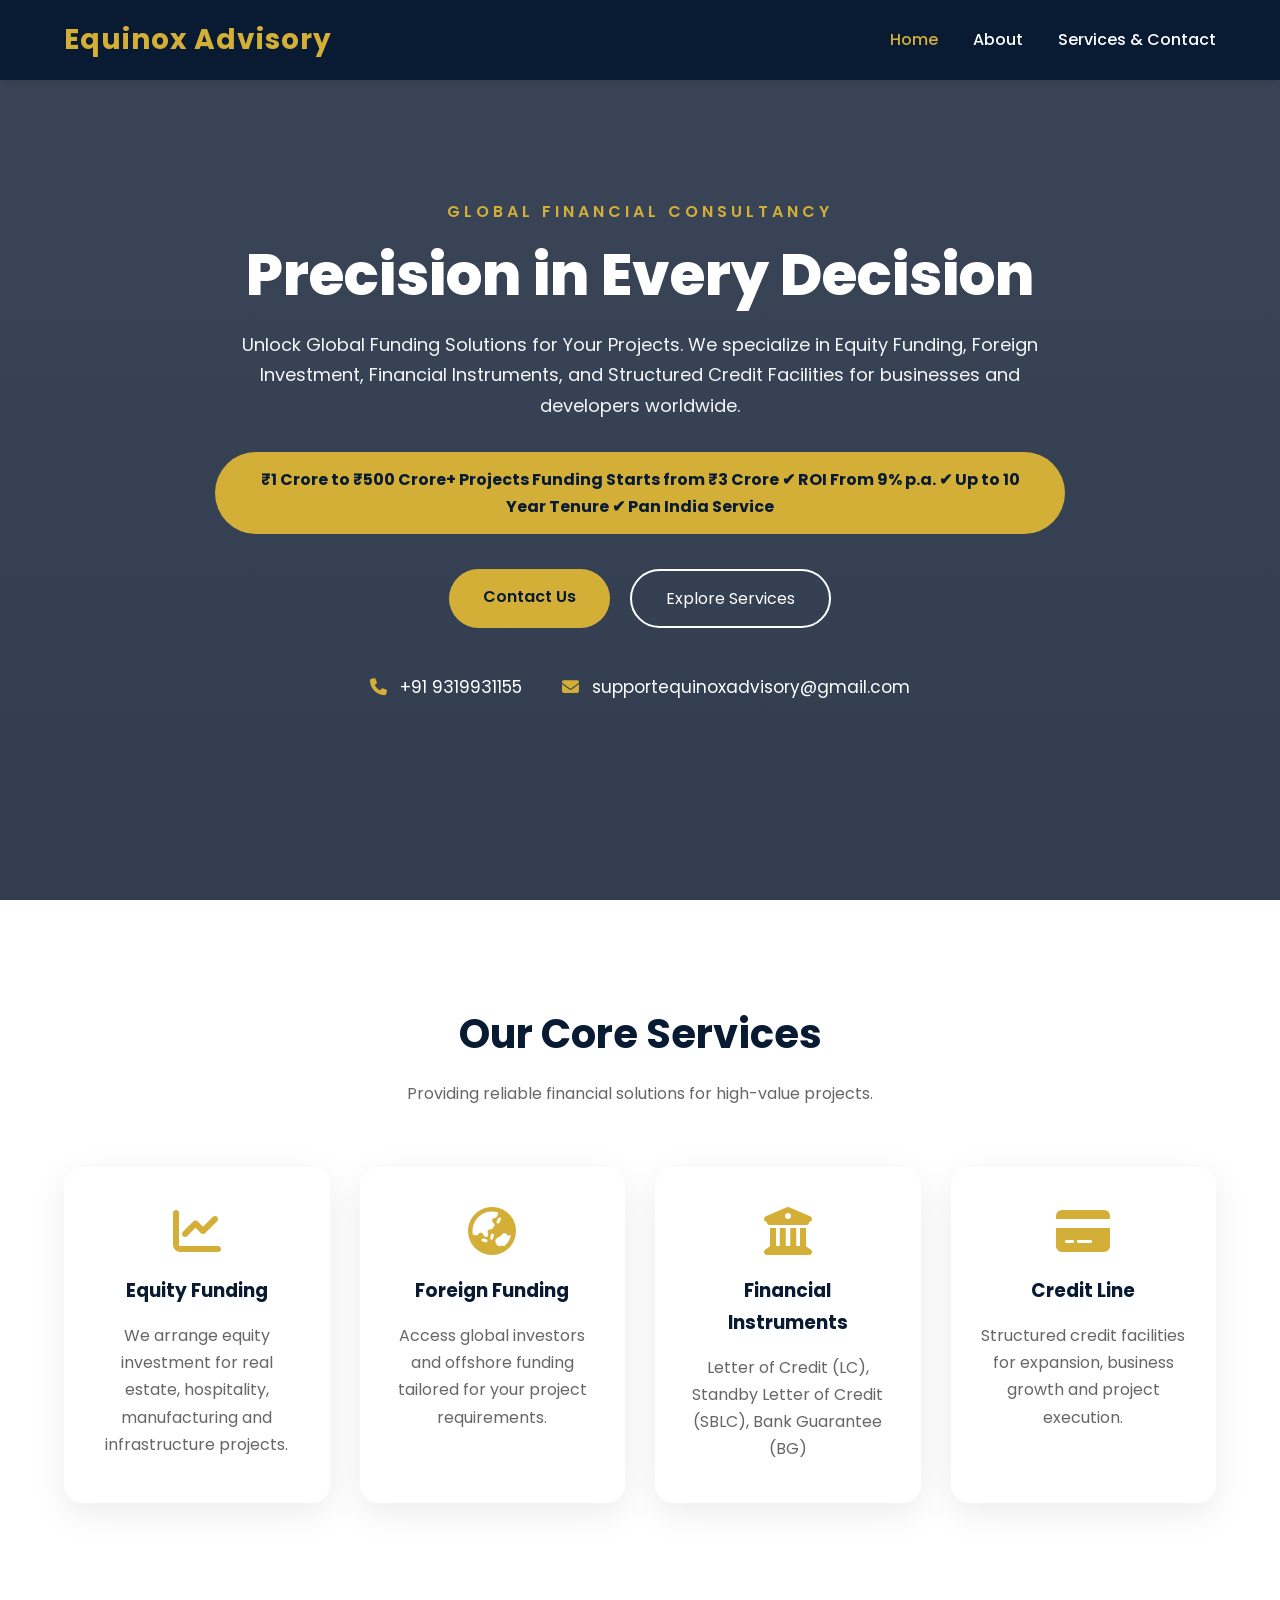
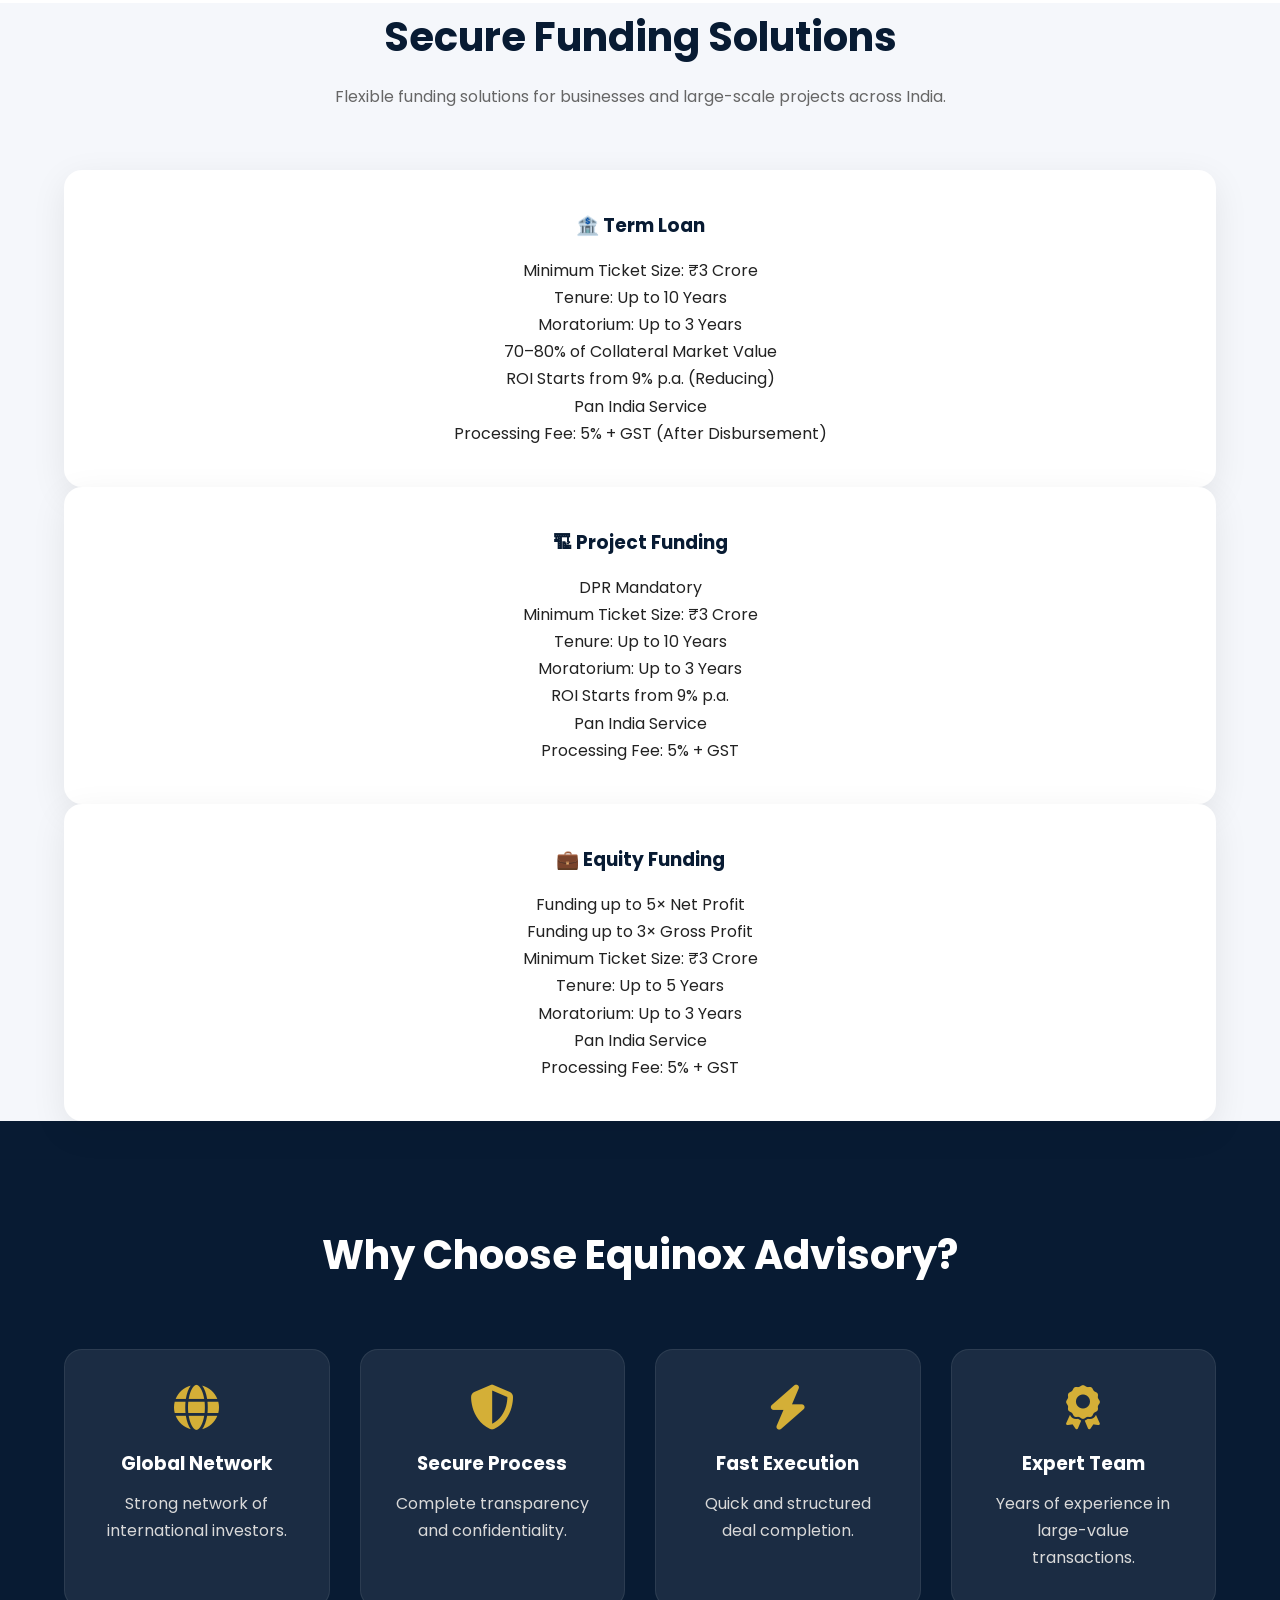
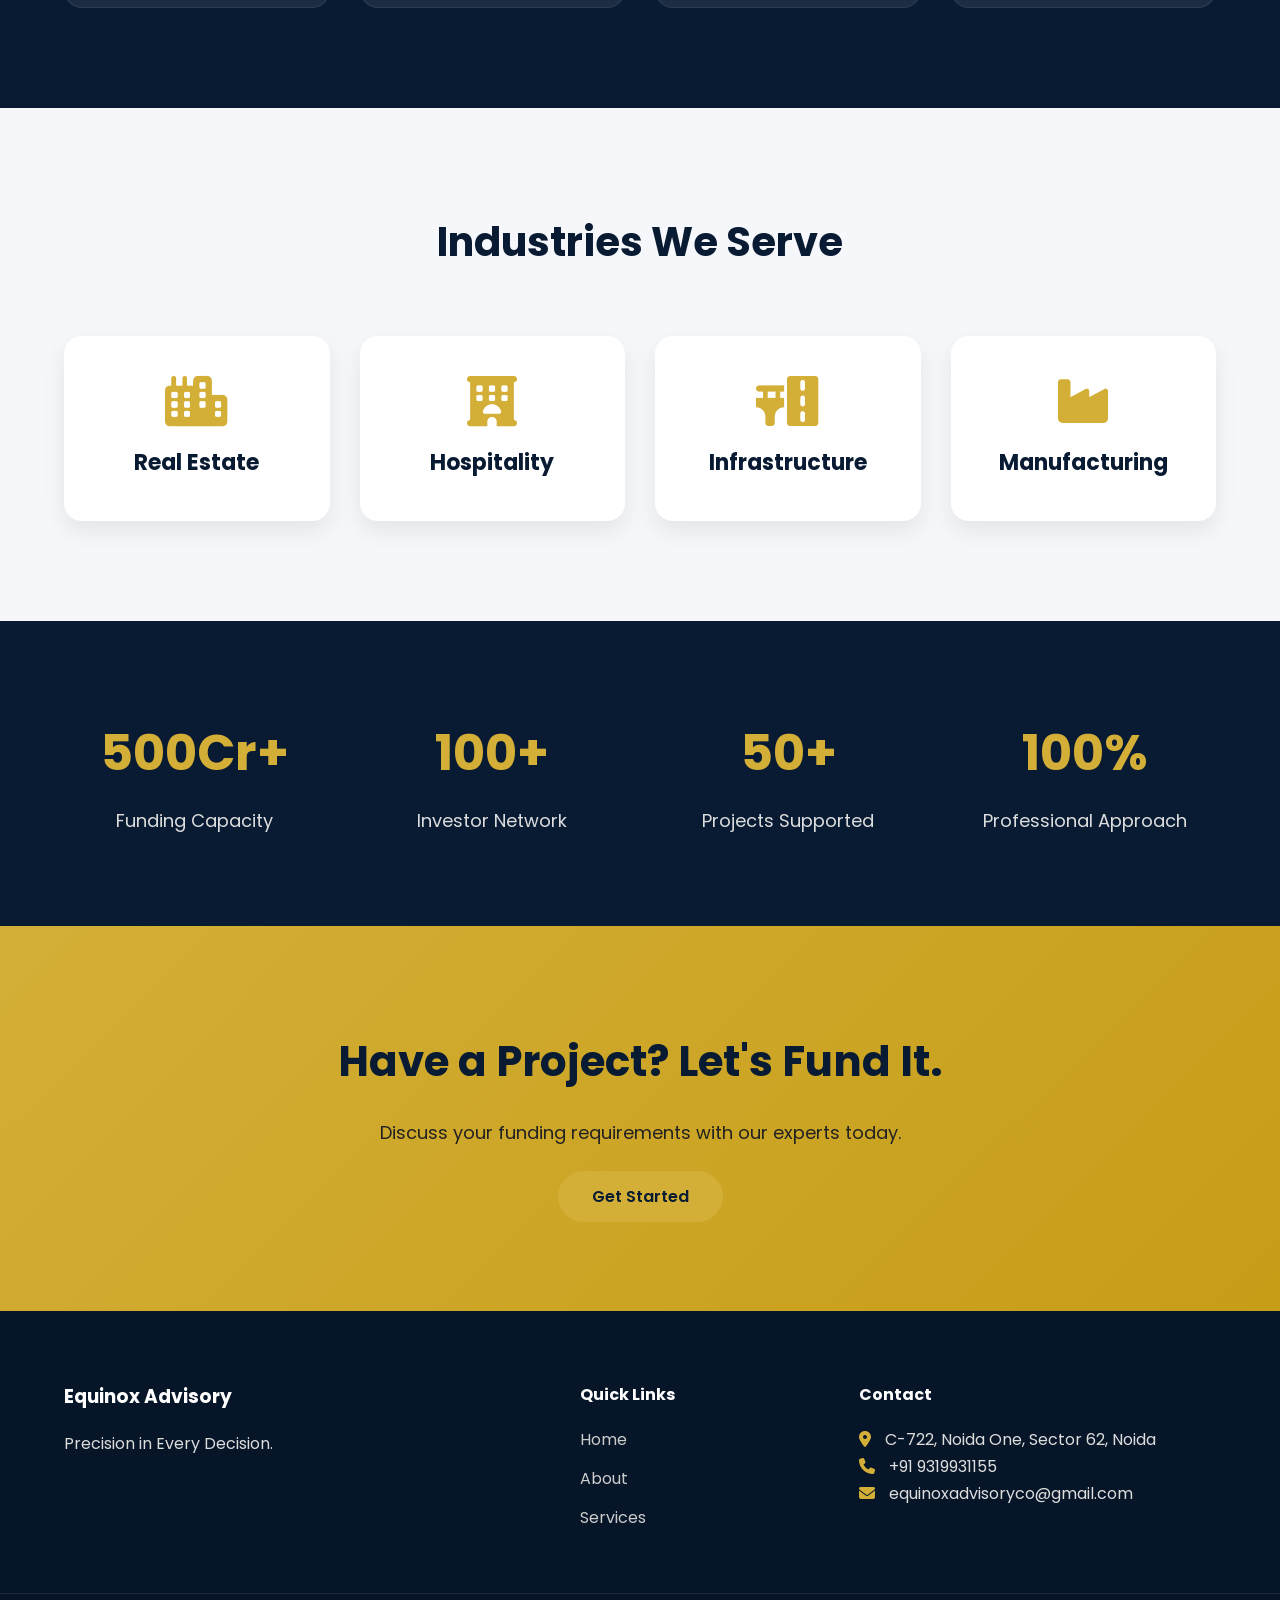
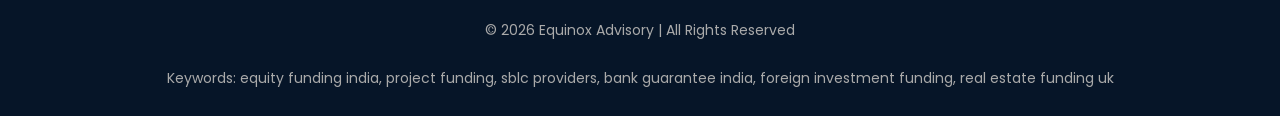
==== index.html @ a889983d "Update index.html" ====
<!DOCTYPE html>
<html lang="en">
<head>

<meta charset="UTF-8">
<meta name="viewport" content="width=device-width, initial-scale=1.0">

<title>Equinox Advisory | Global Funding Solutions</title>

<meta name="description" content="Equinox Advisory provides Equity Funding, Foreign Investment, SBLC, LC, BG and Project Funding across India.">

<link rel="preconnect" href="https://fonts.googleapis.com">
<link rel="preconnect" href="https://fonts.gstatic.com" crossorigin>

<link href="https://fonts.googleapis.com/css2?family=Poppins:wght@300;400;500;600;700;800&display=swap" rel="stylesheet">

<link rel="stylesheet" href="https://cdnjs.cloudflare.com/ajax/libs/font-awesome/6.5.2/css/all.min.css">

<link rel="stylesheet" href="style.css">

</head>

<body>

<header>

<div class="container">

<div class="logo">

<h2>Equinox Advisory</h2>

</div>

<nav>

<ul>

<li><a class="active" href="index.html">Home</a></li>

<li><a href="about.html">About</a></li>

<li><a href="services.html">Services & Contact</a></li>

</ul>

</nav>

<div class="menu-btn">

<i class="fa-solid fa-bars"></i>

</div>

</div>

</header>


<!-- HERO -->

<section class="hero">

<div class="overlay"></div>

<div class="hero-content">

<h4>GLOBAL FINANCIAL CONSULTANCY</h4>

<h1>Precision in Every Decision</h1>

<p>

Unlock Global Funding Solutions for Your Projects.

We specialize in Equity Funding, Foreign Investment,

Financial Instruments, and Structured Credit Facilities

for businesses and developers worldwide.

</p>

<div class="hero-highlight">

₹1 Crore to ₹500 Crore+ Projects

Funding Starts from ₹3 Crore

✔ ROI From 9% p.a.

✔ Up to 10 Year Tenure

✔ Pan India Service

</div>

<div class="hero-buttons">

<a href="services.html" class="btn">

Contact Us

</a>

<a href="#services" class="btn-outline">

Explore Services

</a>

</div>

<div class="contact-box">

<div>

<i class="fa-solid fa-phone"></i>

+91 9319931155

</div>

<div>

<i class="fa-solid fa-envelope"></i>

supportequinoxadvisory@gmail.com

</div>

</div>

</div>

</section>


<!-- SERVICES -->

<section class="services" id="services">

<div class="container">

<div class="section-title">

<h2>Our Core Services</h2>

<p>

Providing reliable financial solutions for high-value projects.

</p>

</div>

<div class="service-grid">

<div class="service-card">

<i class="fa-solid fa-chart-line"></i>

<h3>Equity Funding</h3>

<p>

We arrange equity investment for real estate,

hospitality, manufacturing and infrastructure projects.

</p>

</div>

<div class="service-card">

<i class="fa-solid fa-earth-asia"></i>

<h3>Foreign Funding</h3>

<p>

Access global investors and offshore funding

tailored for your project requirements.

</p>

</div>

<div class="service-card">

<i class="fa-solid fa-building-columns"></i>

<h3>Financial Instruments</h3>

<p>

Letter of Credit (LC),

Standby Letter of Credit (SBLC),

Bank Guarantee (BG)

</p>

</div>

<div class="service-card">

<i class="fa-solid fa-credit-card"></i>

<h3>Credit Line</h3>

<p>

Structured credit facilities for expansion,

business growth and project execution.

</p>

</div>

</div>

</div>

</section>

<section class="funding-programs">

<div class="container">

<div class="section-title">

<h2>Secure Funding Solutions</h2>

<p>
Flexible funding solutions for businesses and large-scale projects across India.
</p>

</div>

<div class="funding-grid">

<div class="service-card">

<h3>🏦 Term Loan</h3>

<ul>

<li>Minimum Ticket Size: ₹3 Crore</li>
<li>Tenure: Up to 10 Years</li>
<li>Moratorium: Up to 3 Years</li>
<li>70–80% of Collateral Market Value</li>
<li>ROI Starts from 9% p.a. (Reducing)</li>
<li>Pan India Service</li>
<li>Processing Fee: 5% + GST (After Disbursement)</li>

</ul>

</div>

<div class="service-card">

<h3>🏗 Project Funding</h3>

<ul>

<li>DPR Mandatory</li>
<li>Minimum Ticket Size: ₹3 Crore</li>
<li>Tenure: Up to 10 Years</li>
<li>Moratorium: Up to 3 Years</li>
<li>ROI Starts from 9% p.a.</li>
<li>Pan India Service</li>
<li>Processing Fee: 5% + GST</li>

</ul>

</div>

<div class="service-card">

<h3>💼 Equity Funding</h3>

<ul>

<li>Funding up to 5× Net Profit</li>
<li>Funding up to 3× Gross Profit</li>
<li>Minimum Ticket Size: ₹3 Crore</li>
<li>Tenure: Up to 5 Years</li>
<li>Moratorium: Up to 3 Years</li>
<li>Pan India Service</li>
<li>Processing Fee: 5% + GST</li>

</ul>

</div>

</div>

</div>

</section>


<!-- WHY US -->

<section class="why-us">

<div class="container">

<div class="section-title white">

<h2>Why Choose Equinox Advisory?</h2>

</div>

<div class="why-grid">

<div class="why-card">

<i class="fa-solid fa-globe"></i>

<h3>Global Network</h3>

<p>

Strong network of international investors.

</p>

</div>

<div class="why-card">

<i class="fa-solid fa-shield-halved"></i>

<h3>Secure Process</h3>

<p>

Complete transparency and confidentiality.

</p>

</div>

<div class="why-card">

<i class="fa-solid fa-bolt"></i>

<h3>Fast Execution</h3>

<p>

Quick and structured deal completion.

</p>

</div>

<div class="why-card">

<i class="fa-solid fa-award"></i>

<h3>Expert Team</h3>

<p>

Years of experience in large-value transactions.

</p>

</div>

</div>

</div>

</section>


<!-- INDUSTRIES -->

<section class="industries">

<div class="container">

<div class="section-title">

<h2>Industries We Serve</h2>

</div>

<div class="industry-grid">

<div class="industry">

<i class="fa-solid fa-city"></i>

<h3>Real Estate</h3>

</div>

<div class="industry">

<i class="fa-solid fa-hotel"></i>

<h3>Hospitality</h3>

</div>

<div class="industry">

<i class="fa-solid fa-road-bridge"></i>

<h3>Infrastructure</h3>

</div>

<div class="industry">

<i class="fa-solid fa-industry"></i>

<h3>Manufacturing</h3>

</div>

</div>

</div>

</section>


<!-- STATS -->

<section class="stats">

<div class="container">

<div class="stat">

<h2>500Cr+</h2>

<p>Funding Capacity</p>

</div>

<div class="stat">

<h2>100+</h2>

<p>Investor Network</p>

</div>

<div class="stat">

<h2>50+</h2>

<p>Projects Supported</p>

</div>

<div class="stat">

<h2>100%</h2>

<p>Professional Approach</p>

</div>

</div>

</section>


<!-- CTA -->

<section class="cta">

<div class="container">

<h2>

Have a Project? Let's Fund It.

</h2>

<p>

Discuss your funding requirements with our experts today.

</p>

<a href="services.html" class="btn">

Get Started

</a>

</div>

</section>


<!-- FOOTER -->

<footer>

<div class="container footer-grid">

<div>

<h3>Equinox Advisory</h3>

<p>

Precision in Every Decision.

</p>

</div>

<div>

<h4>Quick Links</h4>

<ul>

<li><a href="index.html">Home</a></li>

<li><a href="about.html">About</a></li>

<li><a href="services.html">Services</a></li>

</ul>

</div>

<div>

<h4>Contact</h4>

<p>

<i class="fa-solid fa-location-dot"></i>

C-722, Noida One,

Sector 62,

Noida

</p>

<p>

<i class="fa-solid fa-phone"></i>

+91 9319931155

</p>

<p>

<i class="fa-solid fa-envelope"></i>

equinoxadvisoryco@gmail.com

</p>

</div>

</div>

<div class="copyright">

© 2026 Equinox Advisory | All Rights Reserved

<br><br>

Keywords:

equity funding india,

project funding,

sblc providers,

bank guarantee india,

foreign investment funding,

real estate funding uk

</div>

</footer>

<script src="script.js"></script>

</body>
</html>
---- style.css ----
/* ===========================
   EQUINOX ADVISORY STYLE.CSS
   PART 1
=========================== */

*{
    margin:0;
    padding:0;
    box-sizing:border-box;
}

html{
    scroll-behavior:smooth;
}

body{
    font-family:'Poppins',sans-serif;
    background:#f5f7fb;
    color:#222;
    line-height:1.7;
}

img{
    max-width:100%;
    display:block;
}

a{
    text-decoration:none;
}

ul{
    list-style:none;
}

.container{
    width:90%;
    max-width:1200px;
    margin:auto;
}

/* ================= HEADER ================= */

header{
    position:fixed;
    width:100%;
    top:0;
    left:0;
    z-index:999;
    background:#081b33;
    box-shadow:0 3px 10px rgba(0,0,0,.15);
}

header .container{
    display:flex;
    justify-content:space-between;
    align-items:center;
    height:80px;
}

.logo h2{
    color:#d4af37;
    font-size:28px;
    font-weight:700;
    letter-spacing:1px;
}

nav ul{
    display:flex;
    gap:35px;
}

nav a{
    color:#fff;
    font-weight:500;
    transition:.3s;
}

nav a:hover,
nav a.active{
    color:#d4af37;
}

.menu-btn{
    display:none;
    color:#fff;
    font-size:28px;
    cursor:pointer;
}

/* ================= HERO ================= */

.hero{
    position:relative;
    min-height:100vh;
    background:
    linear-gradient(rgba(6,20,42,.78),rgba(6,20,42,.82)),
    url("https://images.unsplash.com/photo-1554224155-6726b3ff858f?auto=format&fit=crop&w=1800&q=80");
    background-size:cover;
    background-position:center;
    display:flex;
    justify-content:center;
    align-items:center;
    text-align:center;
    color:#fff;
    padding:120px 20px;
}

.hero-content{
    max-width:850px;
    z-index:2;
}

.hero h4{
    color:#d4af37;
    letter-spacing:4px;
    text-transform:uppercase;
    margin-bottom:15px;
    font-weight:600;
}

.hero h1{
    font-size:58px;
    line-height:1.2;
    margin-bottom:20px;
    font-weight:800;
}

.hero p{
    font-size:18px;
    opacity:.95;
    margin-bottom:30px;
}

.hero-highlight{
    display:inline-block;
    padding:14px 28px;
    background:#d4af37;
    color:#081b33;
    font-weight:700;
    border-radius:50px;
    margin-bottom:35px;
}

.hero-buttons{
    display:flex;
    justify-content:center;
    gap:20px;
    flex-wrap:wrap;
}

.btn{
    background:#d4af37;
    color:#081b33;
    padding:14px 34px;
    border-radius:40px;
    font-weight:600;
    transition:.3s;
}

.btn:hover{
    transform:translateY(-4px);
    box-shadow:0 12px 25px rgba(0,0,0,.25);
}

.btn-outline{
    border:2px solid #fff;
    color:#fff;
    padding:14px 34px;
    border-radius:40px;
    transition:.3s;
}

.btn-outline:hover{
    background:#fff;
    color:#081b33;
}

.contact-box{
    display:flex;
    justify-content:center;
    gap:40px;
    flex-wrap:wrap;
    margin-top:45px;
    font-size:17px;
}

.contact-box i{
    color:#d4af37;
    margin-right:8px;
}

/* ================= SECTION TITLE ================= */

.section-title{
    text-align:center;
    margin-bottom:60px;
}

.section-title h2{
    font-size:40px;
    color:#081b33;
    margin-bottom:12px;
}

.section-title p{
    color:#666;
    max-width:700px;
    margin:auto;
}

.section-title.white h2{
    color:#fff;
}

/* ================= SERVICES ================= */

.services{
    padding:100px 0;
    background:#fff;
}

.service-grid{
    display:grid;
    grid-template-columns:repeat(auto-fit,minmax(260px,1fr));
    gap:30px;
}

.service-card{
    background:#fff;
    border-radius:18px;
    padding:40px 30px;
    text-align:center;
    box-shadow:0 10px 35px rgba(0,0,0,.08);
    transition:.35s;
}

.service-card:hover{
    transform:translateY(-10px);
}

.service-card i{
    font-size:48px;
    color:#d4af37;
    margin-bottom:20px;
}

.service-card h3{
    color:#081b33;
    margin-bottom:15px;
}

.service-card p{
    color:#666;
}

/* ================= WHY US ================= */

.why-us{
    background:#081b33;
    padding:100px 0;
}

.why-grid{
    display:grid;
    grid-template-columns:repeat(auto-fit,minmax(250px,1fr));
    gap:30px;
}

.why-card{
    background:rgba(255,255,255,.08);
    border:1px solid rgba(255,255,255,.08);
    padding:35px;
    border-radius:18px;
    text-align:center;
    transition:.3s;
}

.why-card:hover{
    transform:translateY(-8px);
    background:rgba(255,255,255,.12);
}

.why-card i{
    font-size:45px;
    color:#d4af37;
    margin-bottom:18px;
}

.why-card h3{
    color:#fff;
    margin-bottom:10px;
}

.why-card p{
    color:#d9d9d9;
}


/* ===========================
   INDUSTRIES
=========================== */

.industries{
    padding:100px 0;
    background:#f5f7fb;
}

.industry-grid{
    display:grid;
    grid-template-columns:repeat(auto-fit,minmax(220px,1fr));
    gap:30px;
}

.industry{
    background:#fff;
    padding:40px 20px;
    border-radius:18px;
    text-align:center;
    box-shadow:0 10px 25px rgba(0,0,0,.08);
    transition:.35s;
}

.industry:hover{
    transform:translateY(-8px);
}

.industry i{
    font-size:50px;
    color:#d4af37;
    margin-bottom:18px;
}

.industry h3{
    color:#081b33;
    font-size:22px;
}

/* ===========================
   STATS
=========================== */

.stats{
    background:#081b33;
    color:#fff;
    padding:90px 0;
}

.stats .container{
    display:grid;
    grid-template-columns:repeat(auto-fit,minmax(220px,1fr));
    gap:35px;
    text-align:center;
}

.stat h2{
    font-size:50px;
    color:#d4af37;
    margin-bottom:10px;
}

.stat p{
    font-size:18px;
    color:#ddd;
}

/* ===========================
   CTA
=========================== */

.cta{
    padding:100px 20px;
    background:linear-gradient(135deg,#d4af37,#c69d17);
    text-align:center;
}

.cta h2{
    font-size:42px;
    color:#081b33;
    margin-bottom:20px;
}

.cta p{
    max-width:700px;
    margin:auto;
    color:#222;
    margin-bottom:35px;
    font-size:18px;
}

/* ===========================
   PAGE BANNER
=========================== */

.page-banner{
    background:#081b33;
    color:#fff;
    padding:160px 20px 80px;
    text-align:center;
}

.page-banner h1{
    font-size:48px;
    margin-bottom:15px;
}

.page-banner p{
    max-width:700px;
    margin:auto;
    color:#ddd;
}

/* ===========================
   ABOUT PAGE
=========================== */

.about{
    padding:90px 0;
}

.about-grid{
    display:grid;
    grid-template-columns:1fr 1fr;
    gap:50px;
    align-items:center;
}

.about img{
    width:100%;
    border-radius:18px;
    box-shadow:0 15px 35px rgba(0,0,0,.12);
}

.about h2{
    color:#081b33;
    margin-bottom:20px;
}

.about p{
    color:#555;
    margin-bottom:20px;
}

.about ul{
    padding-left:20px;
}

.about ul li{
    margin-bottom:10px;
}

/* ===========================
   PROCESS
=========================== */

.process{
    background:#fff;
    padding:90px 0;
}

.process-grid{
    display:grid;
    grid-template-columns:repeat(auto-fit,minmax(250px,1fr));
    gap:30px;
}

.process-card{
    background:#f5f7fb;
    padding:35px;
    border-radius:15px;
    text-align:center;
}

.process-card span{
    width:70px;
    height:70px;
    display:flex;
    justify-content:center;
    align-items:center;
    background:#d4af37;
    color:#081b33;
    font-size:26px;
    font-weight:bold;
    border-radius:50%;
    margin:auto auto 20px;
}

/* ===========================
   CONTACT FORM
=========================== */

.contact{
    padding:100px 0;
}

.contact-grid{
    display:grid;
    grid-template-columns:1fr 1fr;
    gap:50px;
}

.contact-info{
    background:#081b33;
    color:#fff;
    padding:40px;
    border-radius:18px;
}

.contact-info h2{
    color:#d4af37;
    margin-bottom:25px;
}

.contact-info p{
    margin-bottom:18px;
}

.contact-info i{
    color:#d4af37;
    width:28px;
}

.contact-form{
    background:#fff;
    padding:40px;
    border-radius:18px;
    box-shadow:0 10px 30px rgba(0,0,0,.08);
}

.contact-form input,
.contact-form textarea{
    width:100%;
    padding:15px;
    margin-bottom:20px;
    border:1px solid #ddd;
    border-radius:10px;
    font-size:16px;
    font-family:Poppins,sans-serif;
}

.contact-form textarea{
    height:170px;
    resize:vertical;
}

.contact-form button{
    width:100%;
    padding:16px;
    border:none;
    background:#d4af37;
    color:#081b33;
    font-size:17px;
    font-weight:600;
    border-radius:10px;
    cursor:pointer;
    transition:.3s;
}

.contact-form button:hover{
    background:#081b33;
    color:#fff;
}

/* ===========================
   FOOTER
=========================== */

footer{
    background:#061528;
    color:#ddd;
    padding-top:70px;
}

.footer-grid{
    display:grid;
    grid-template-columns:2fr 1fr 1.5fr;
    gap:40px;
    padding-bottom:50px;
}

.footer-grid h3,
.footer-grid h4{
    color:#fff;
    margin-bottom:18px;
}

.footer-grid a{
    color:#ccc;
    transition:.3s;
}

.footer-grid a:hover{
    color:#d4af37;
}

.footer-grid li{
    margin-bottom:12px;
}

.footer-grid i{
    color:#d4af37;
    margin-right:10px;
}

.copyright{
    text-align:center;
    border-top:1px solid rgba(255,255,255,.08);
    padding:25px;
    font-size:14px;
    color:#aaa;
}
/* ===========================
   ANIMATIONS
=========================== */

@keyframes fadeUp{
    from{
        opacity:0;
        transform:translateY(40px);
    }
    to{
        opacity:1;
        transform:translateY(0);
    }
}

@keyframes fadeIn{
    from{
        opacity:0;
    }
    to{
        opacity:1;
    }
}

.hero-content{
    animation:fadeUp 1s ease;
}

.service-card,
.why-card,
.industry,
.stat,
.process-card{
    animation:fadeUp .8s ease;
}

/* ===========================
   HOVER EFFECTS
=========================== */

.service-card:hover,
.industry:hover,
.process-card:hover{
    box-shadow:0 20px 45px rgba(0,0,0,.15);
}

.btn,
.btn-outline,
.contact-form button{
    transition:all .3s ease;
}

.btn:hover{
    transform:translateY(-4px) scale(1.02);
}

.btn-outline:hover{
    transform:translateY(-4px);
}

/* ===========================
   FORM FOCUS
=========================== */

.contact-form input:focus,
.contact-form textarea:focus{
    outline:none;
    border-color:#d4af37;
    box-shadow:0 0 0 3px rgba(212,175,55,.15);
}

/* ===========================
   SCROLLBAR
=========================== */

::-webkit-scrollbar{
    width:10px;
}

::-webkit-scrollbar-track{
    background:#f1f1f1;
}

::-webkit-scrollbar-thumb{
    background:#d4af37;
    border-radius:20px;
}

::-webkit-scrollbar-thumb:hover{
    background:#b99321;
}

/* ===========================
   TABLET
=========================== */

@media(max-width:992px){

.hero h1{
    font-size:46px;
}

.hero p{
    font-size:17px;
}

.about-grid{
    grid-template-columns:1fr;
}

.contact-grid{
    grid-template-columns:1fr;
}

.footer-grid{
    grid-template-columns:1fr;
    text-align:center;
}

.stats .container{
    grid-template-columns:repeat(2,1fr);
}

}

/* ===========================
   MOBILE
=========================== */

@media(max-width:768px){

header .container{
    height:75px;
}

.menu-btn{
    display:block;
}

nav{
    position:absolute;
    top:75px;
    left:0;
    width:100%;
    background:#081b33;
    display:none;
}

nav.active{
    display:block;
}

nav ul{
    flex-direction:column;
    gap:0;
}

nav ul li{
    border-top:1px solid rgba(255,255,255,.08);
}

nav ul li a{
    display:block;
    padding:18px 20px;
}

.hero{
    padding:140px 20px 100px;
}

.hero h1{
    font-size:38px;
}

.hero h4{
    font-size:14px;
    letter-spacing:2px;
}

.hero p{
    font-size:16px;
}

.hero-buttons{
    flex-direction:column;
}

.hero-buttons a{
    width:100%;
}

.contact-box{
    flex-direction:column;
    gap:15px;
}

.section-title h2{
    font-size:32px;
}

.page-banner h1{
    font-size:38px;
}

.cta h2{
    font-size:32px;
}

.stats .container{
    grid-template-columns:1fr;
}

.service-grid,
.why-grid,
.industry-grid,
.process-grid{
    grid-template-columns:1fr;
}

}

/* ===========================
   SMALL PHONES
=========================== */

@media(max-width:480px){

.container{
    width:92%;
}

.logo h2{
    font-size:22px;
}

.hero h1{
    font-size:30px;
}

.hero-highlight{
    font-size:15px;
    padding:12px 20px;
}

.btn,
.btn-outline{
    padding:13px 20px;
    font-size:15px;
}

.section-title h2{
    font-size:28px;
}

.page-banner h1{
    font-size:30px;
}

.cta{
    padding:70px 20px;
}

.cta h2{
    font-size:28px;
}

.contact-form,
.contact-info{
    padding:25px;
}

}

/* ===========================
   UTILITIES
=========================== */

.text-center{
    text-align:center;
}

.mt-1{margin-top:10px;}
.mt-2{margin-top:20px;}
.mt-3{margin-top:30px;}
.mt-4{margin-top:40px;}
.mt-5{margin-top:50px;}

.mb-1{margin-bottom:10px;}
.mb-2{margin-bottom:20px;}
.mb-3{margin-bottom:30px;}
.mb-4{margin-bottom:40px;}
.mb-5{margin-bottom:50px;}

.py-5{
    padding:80px 0;
}

.bg-dark{
    background:#081b33;
    color:#fff;
}

.bg-light{
    background:#f5f7fb;
}

/* ===========================
   END OF FILE
=========================== */
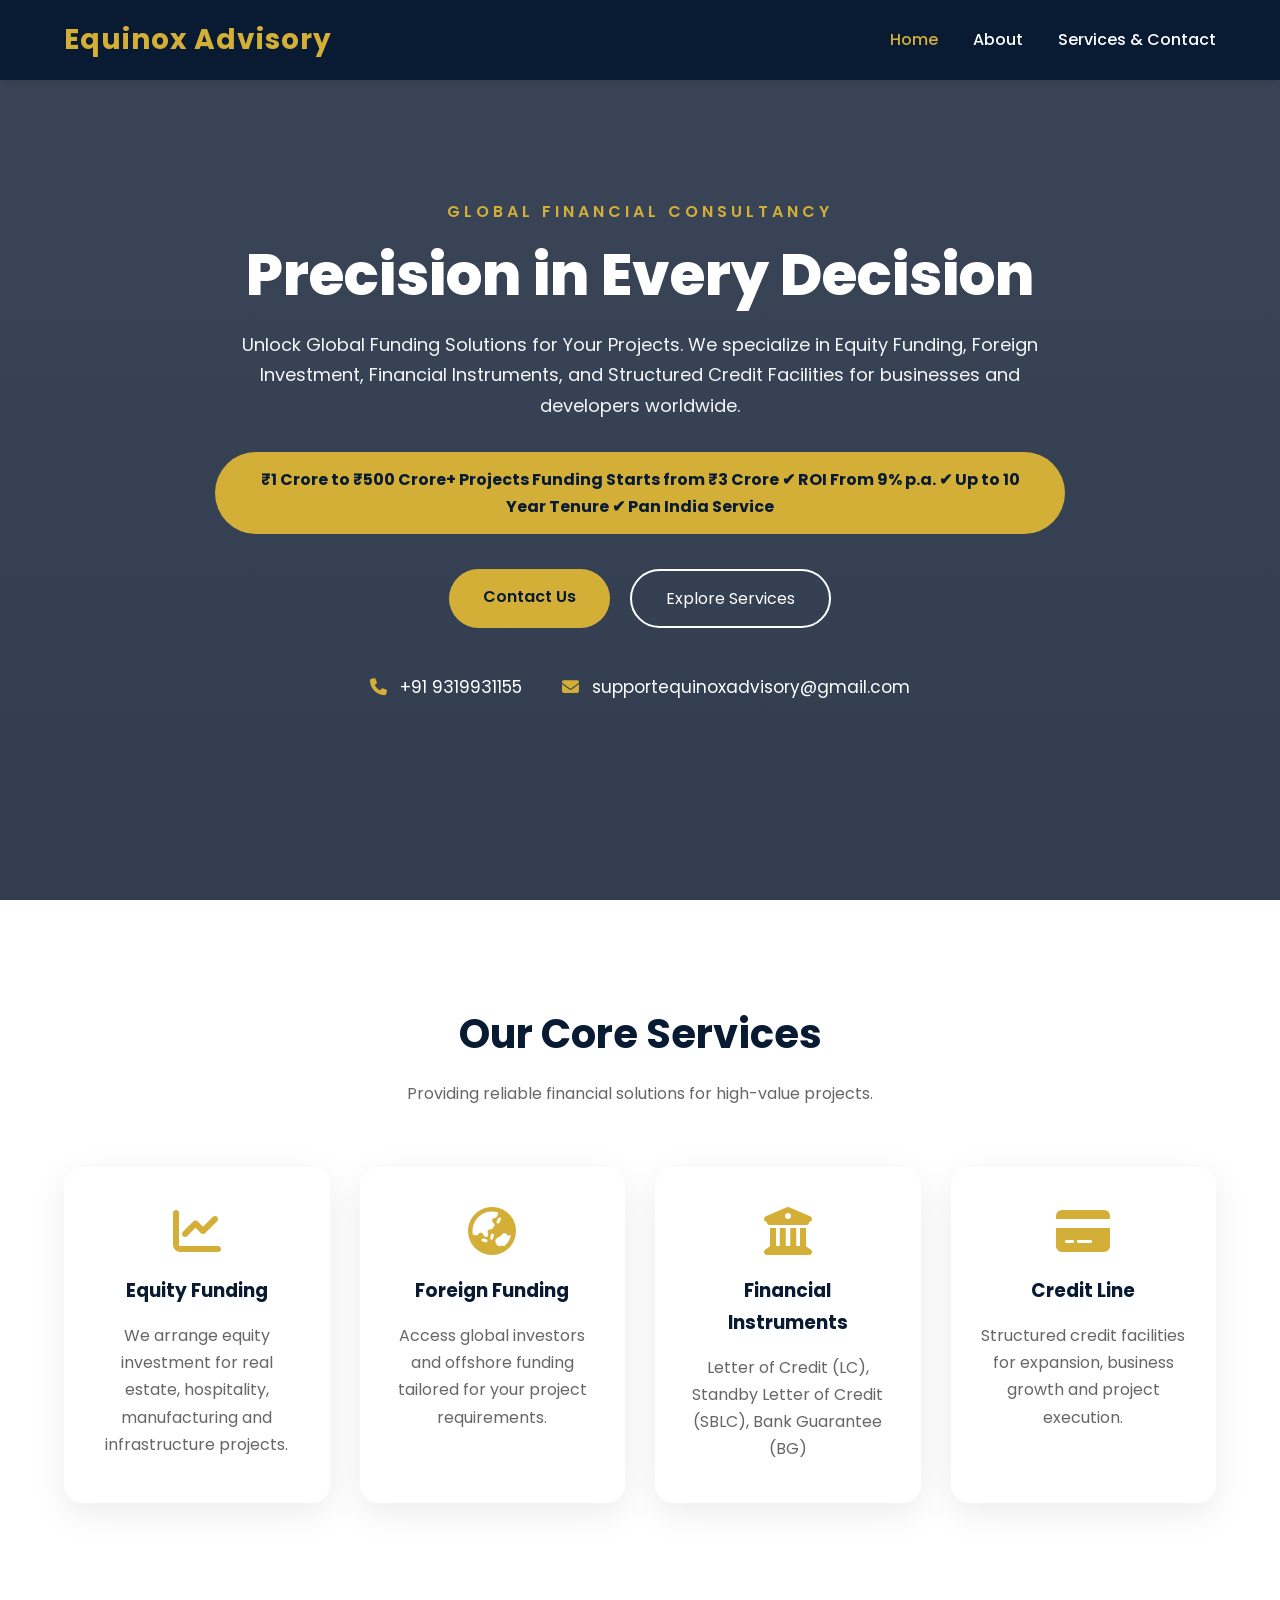
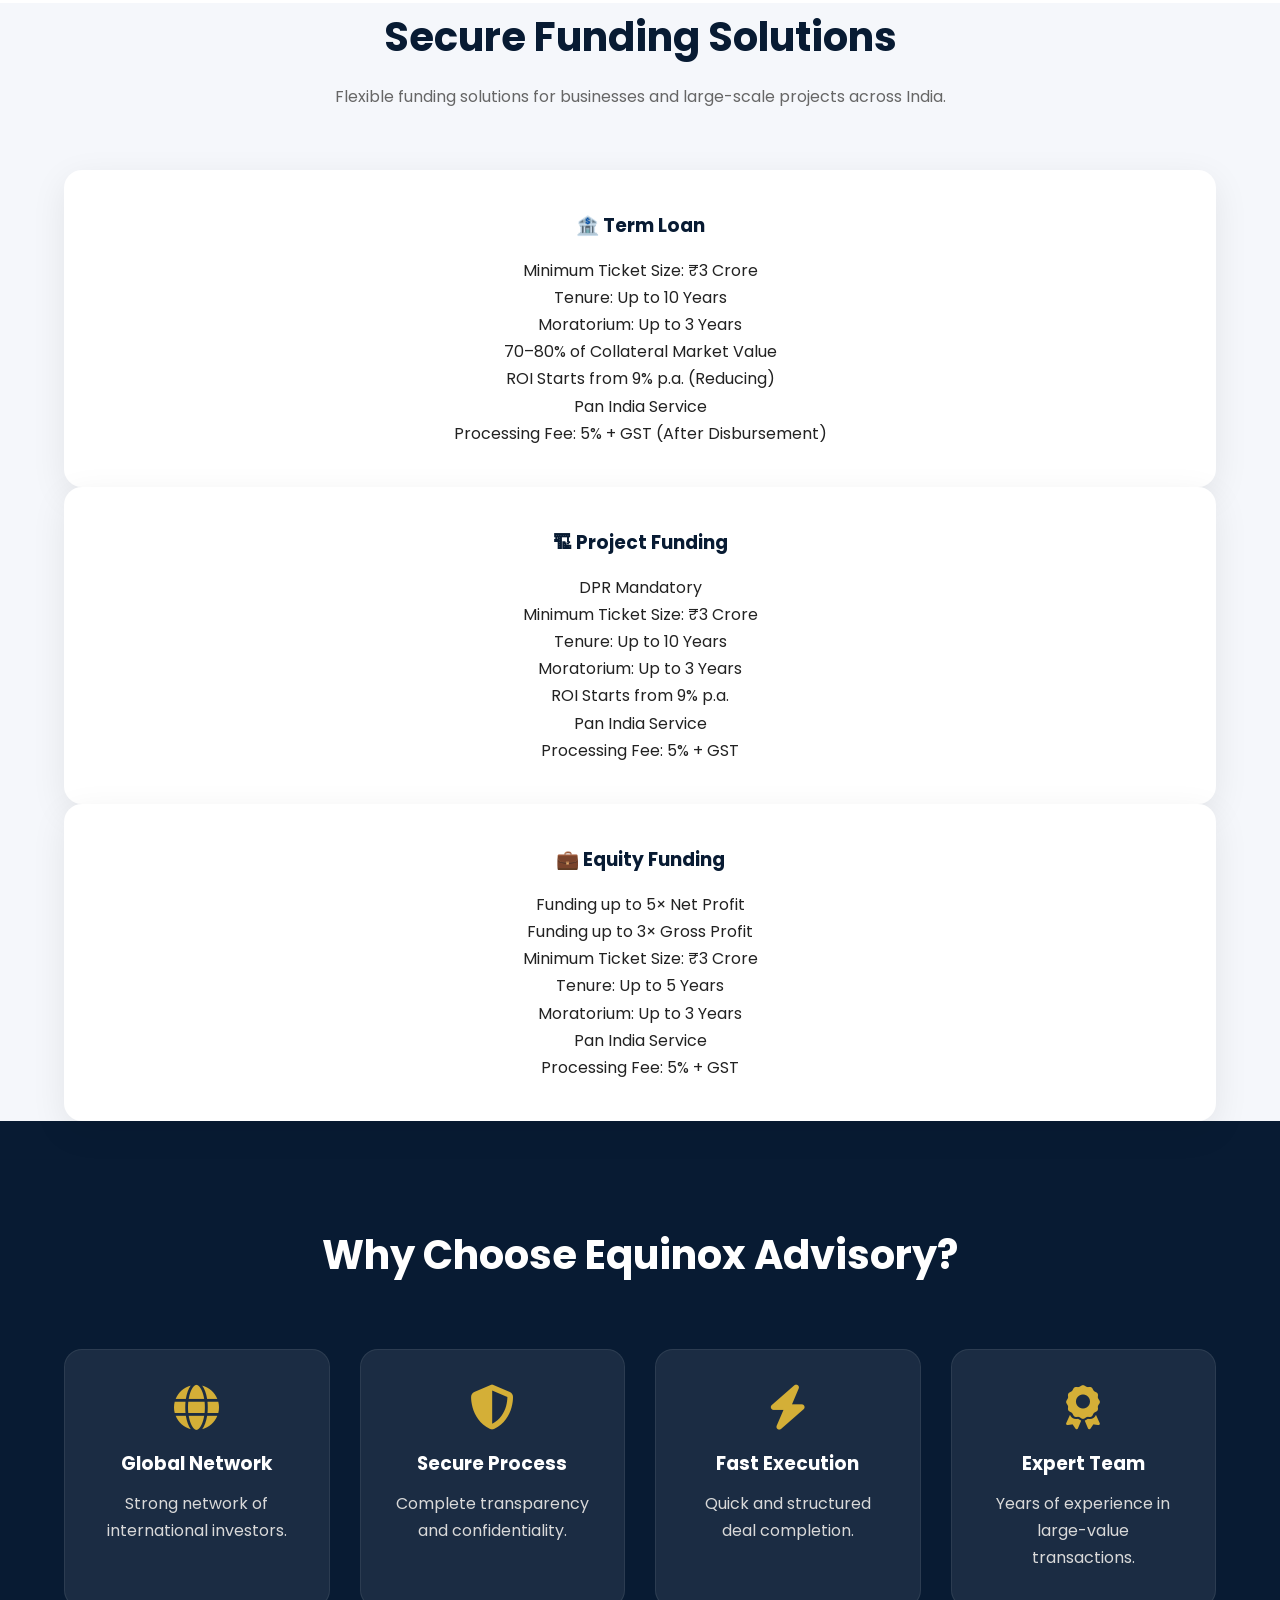
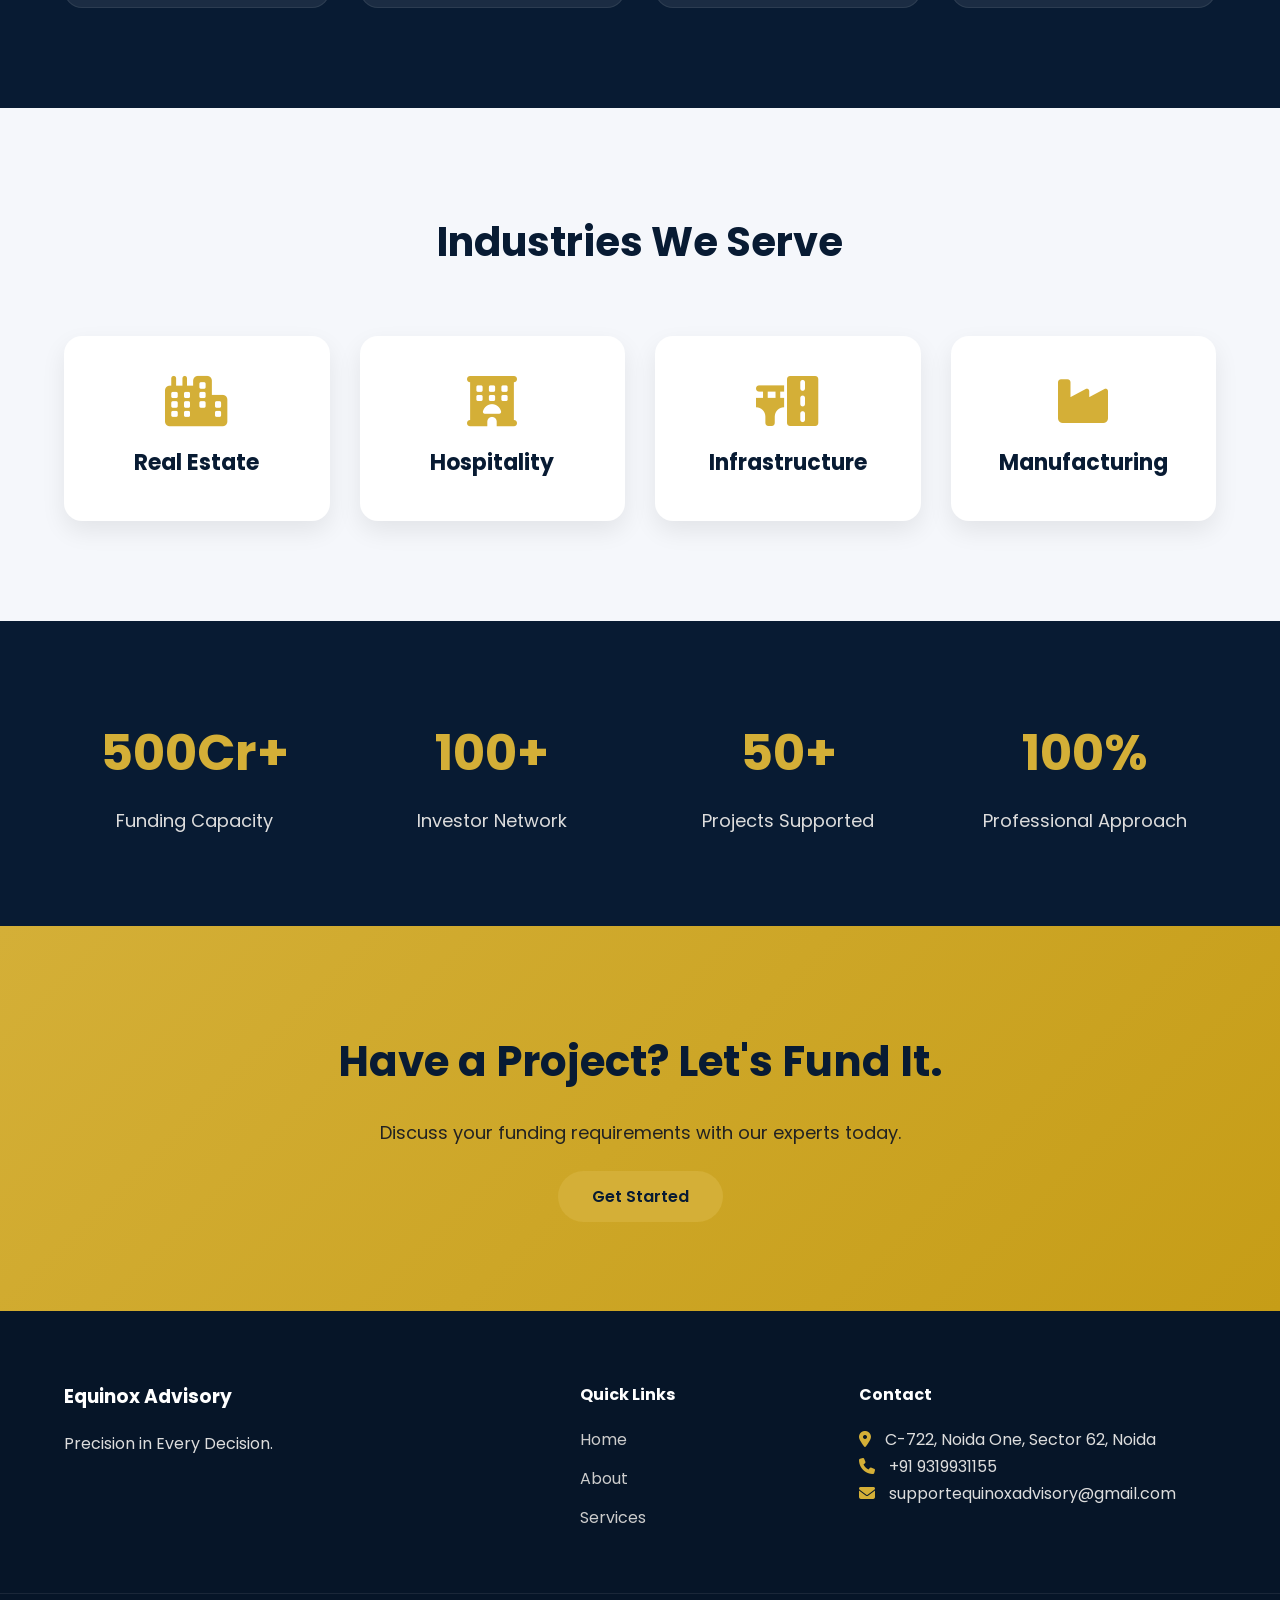
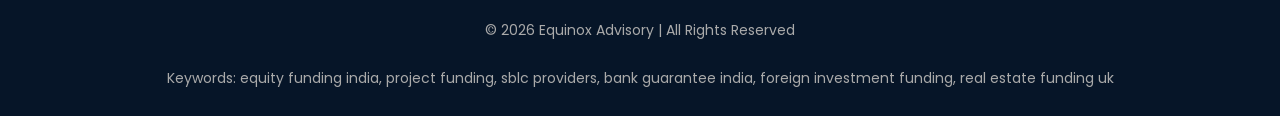
==== commit e4397818: "Update index.html" ====
--- a/index.html
+++ b/index.html
@@ -569,7 +569,7 @@
 
 <i class="fa-solid fa-envelope"></i>
 
-equinoxadvisoryco@gmail.com
+supportequinoxadvisory@gmail.com
 
 </p>
 
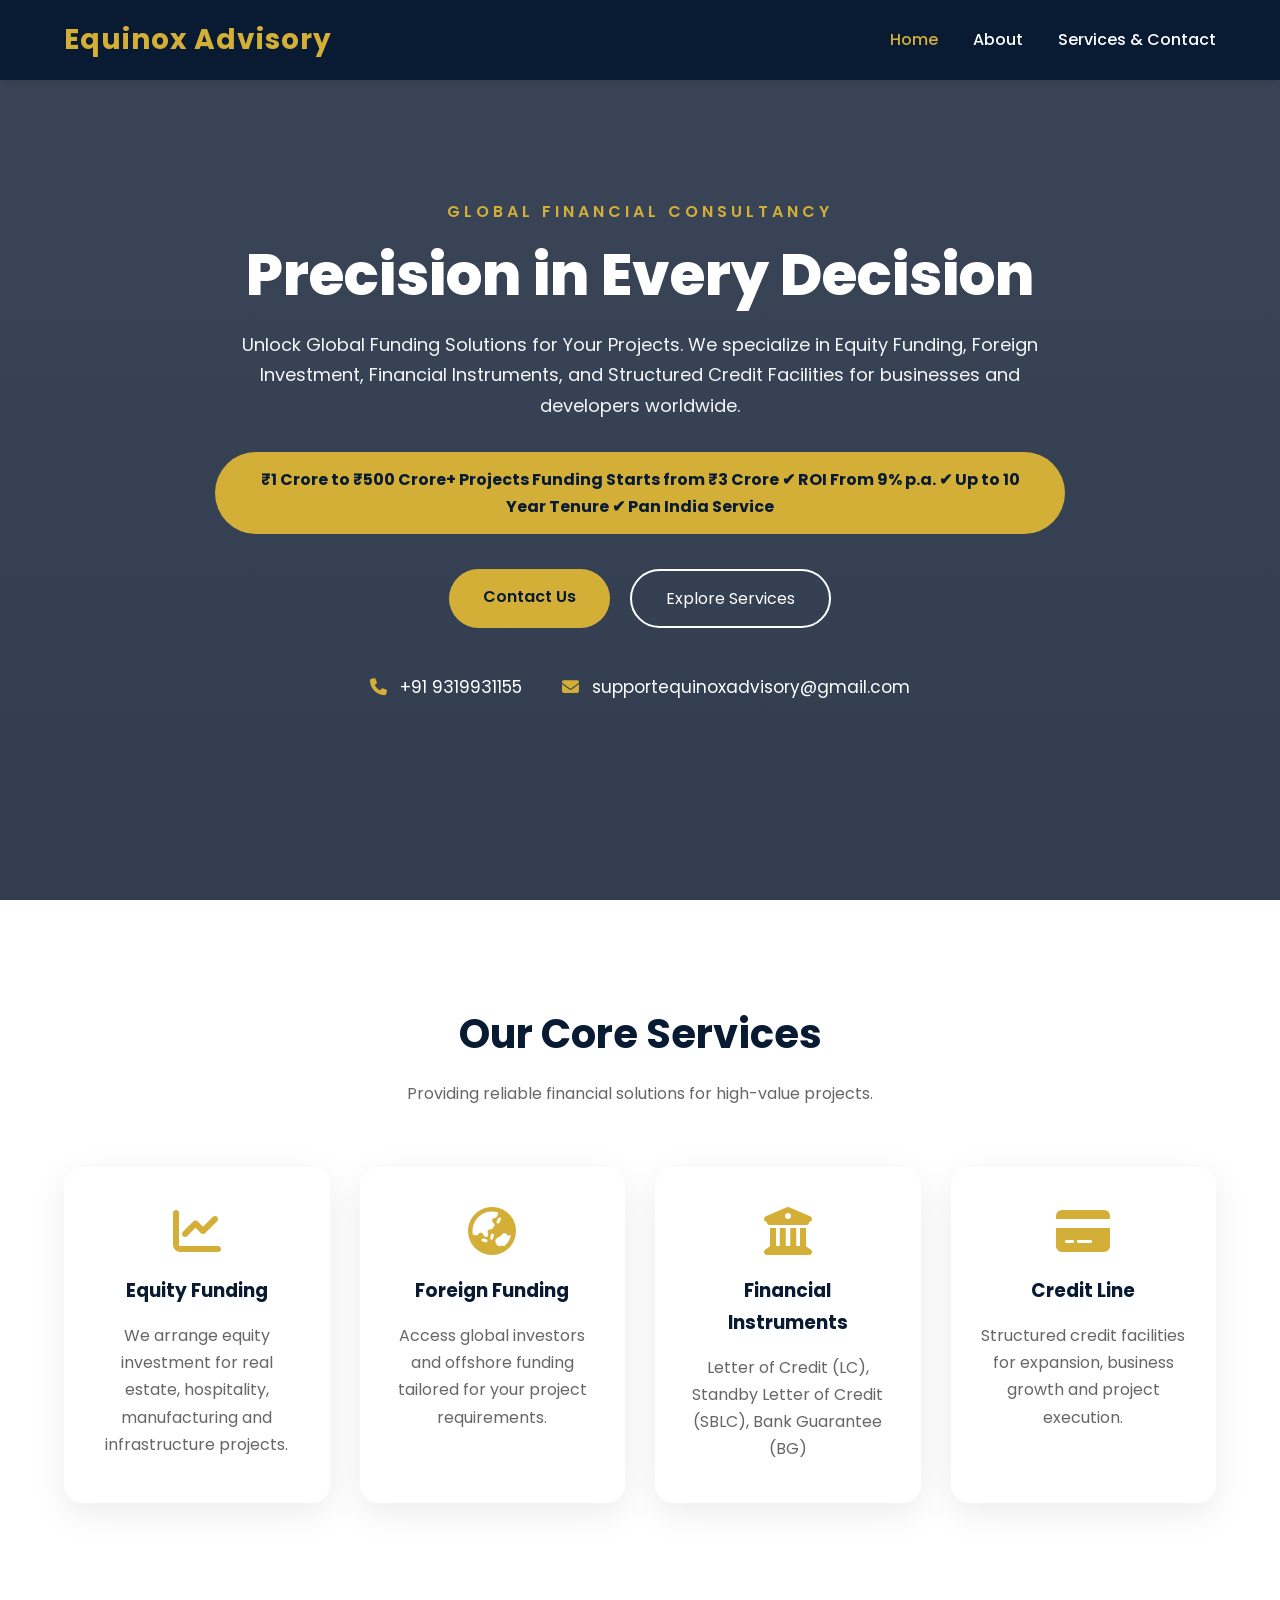
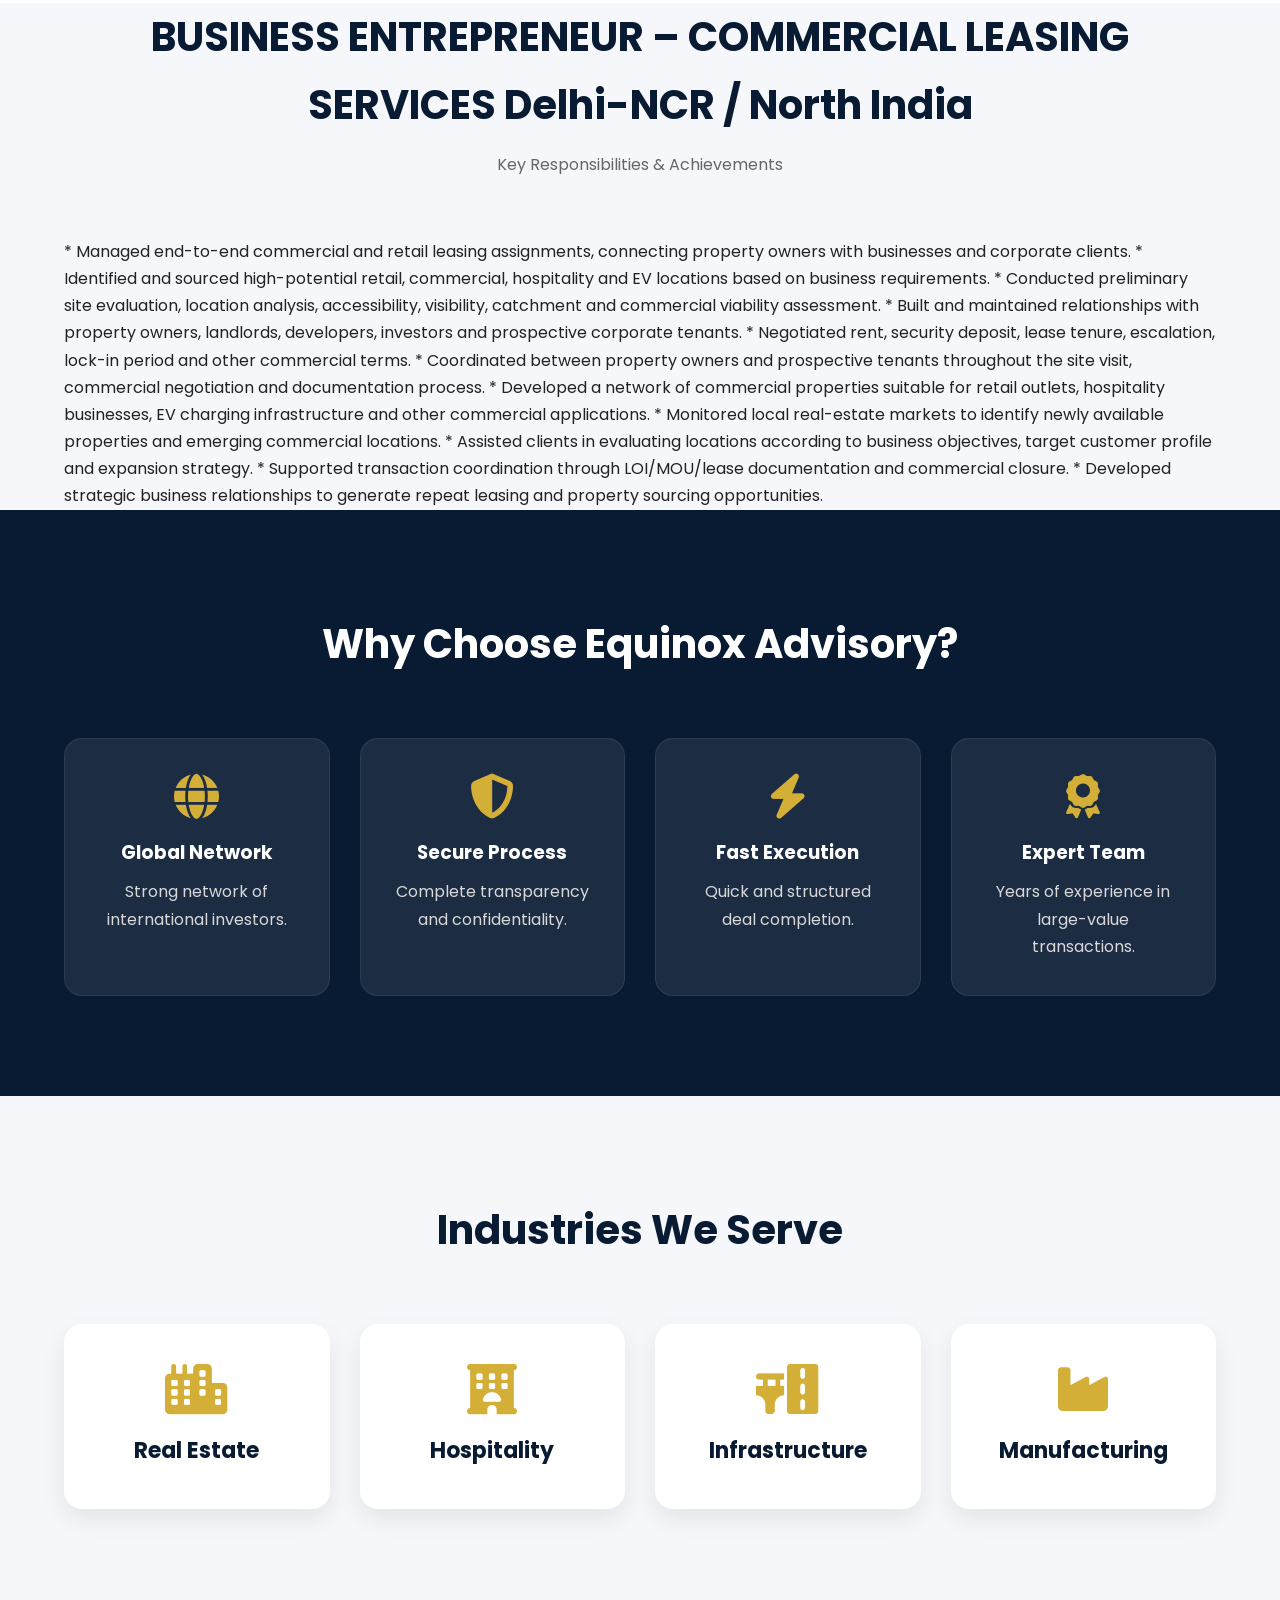
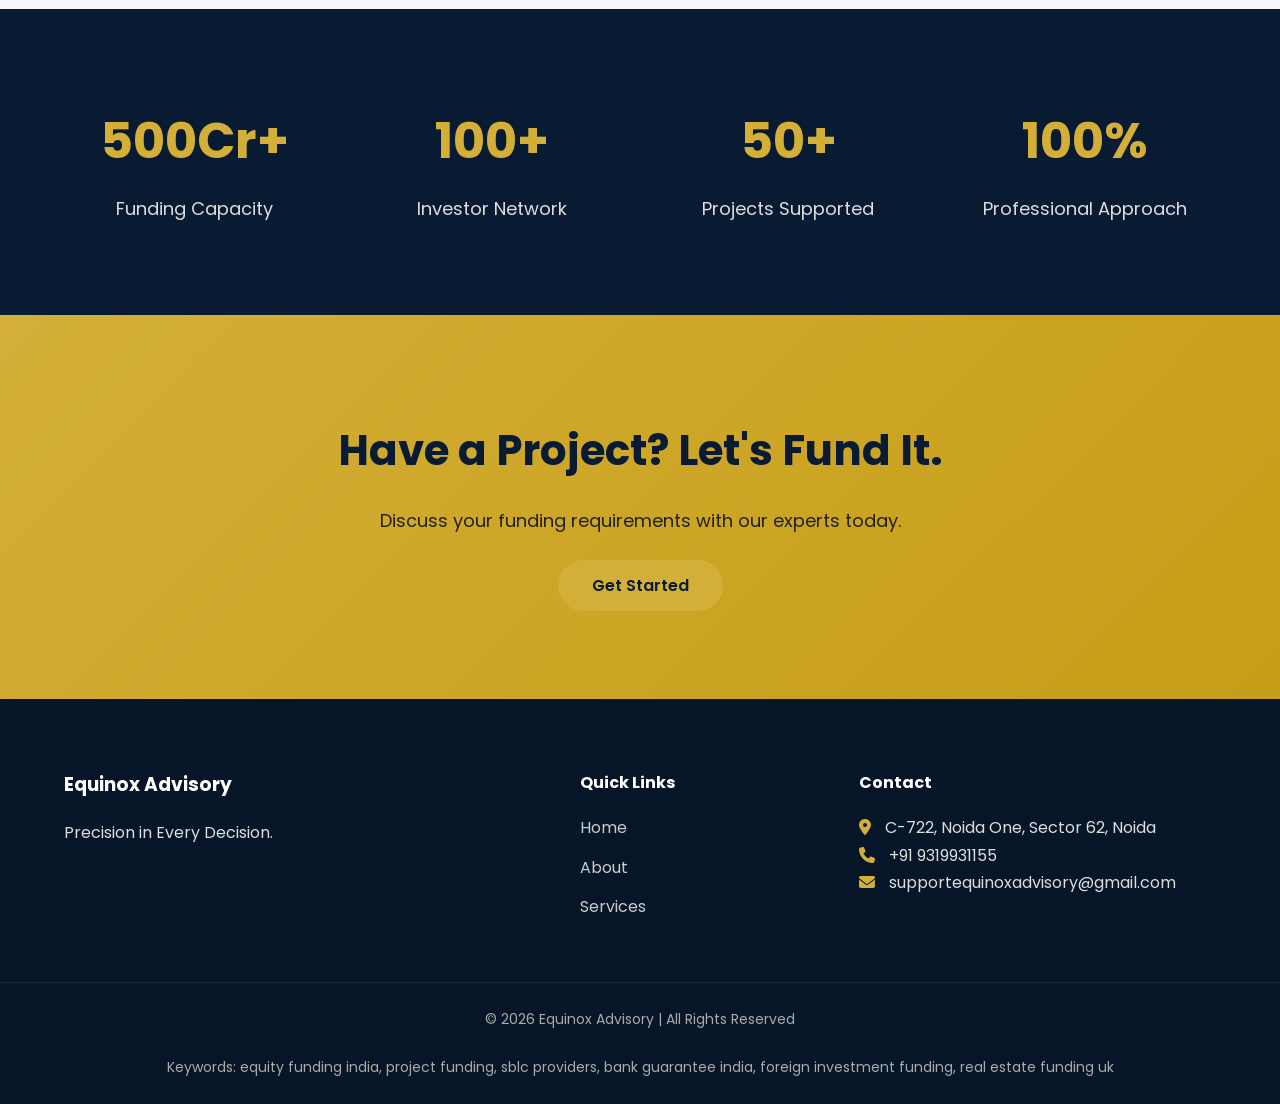
==== commit 8f2d45d7: "Update index.html" ====
--- a/index.html
+++ b/index.html
@@ -234,71 +234,37 @@
 
 <div class="section-title">
 
-<h2>Secure Funding Solutions</h2>
-
-<p>
-Flexible funding solutions for businesses and large-scale projects across India.
+<h2>BUSINESS ENTREPRENEUR – COMMERCIAL LEASING SERVICES Delhi-NCR / North India</h2>
+
+<p>
+Key Responsibilities & Achievements
 </p>
 
 </div>
 
 <div class="funding-grid">
 
-<div class="service-card">
-
-<h3>🏦 Term Loan</h3>
-
-<ul>
-
-<li>Minimum Ticket Size: ₹3 Crore</li>
-<li>Tenure: Up to 10 Years</li>
-<li>Moratorium: Up to 3 Years</li>
-<li>70–80% of Collateral Market Value</li>
-<li>ROI Starts from 9% p.a. (Reducing)</li>
-<li>Pan India Service</li>
-<li>Processing Fee: 5% + GST (After Disbursement)</li>
-
-</ul>
-
-</div>
-
-<div class="service-card">
-
-<h3>🏗 Project Funding</h3>
-
-<ul>
-
-<li>DPR Mandatory</li>
-<li>Minimum Ticket Size: ₹3 Crore</li>
-<li>Tenure: Up to 10 Years</li>
-<li>Moratorium: Up to 3 Years</li>
-<li>ROI Starts from 9% p.a.</li>
-<li>Pan India Service</li>
-<li>Processing Fee: 5% + GST</li>
-
-</ul>
-
-</div>
-
-<div class="service-card">
-
-<h3>💼 Equity Funding</h3>
-
-<ul>
-
-<li>Funding up to 5× Net Profit</li>
-<li>Funding up to 3× Gross Profit</li>
-<li>Minimum Ticket Size: ₹3 Crore</li>
-<li>Tenure: Up to 5 Years</li>
-<li>Moratorium: Up to 3 Years</li>
-<li>Pan India Service</li>
-<li>Processing Fee: 5% + GST</li>
-
-</ul>
-
-</div>
-
-</div>
+
+
+
+
+<p>
+  * Managed end-to-end commercial and retail leasing assignments, connecting property owners with businesses and corporate
+clients.
+* Identified and sourced high-potential retail, commercial, hospitality and EV locations based on business requirements.
+* Conducted preliminary site evaluation, location analysis, accessibility, visibility, catchment and commercial viability assessment.
+* Built and maintained relationships with property owners, landlords, developers, investors and prospective corporate tenants.
+* Negotiated rent, security deposit, lease tenure, escalation, lock-in period and other commercial terms.
+* Coordinated between property owners and prospective tenants throughout the site visit, commercial negotiation and
+documentation process.
+* Developed a network of commercial properties suitable for retail outlets, hospitality businesses, EV charging infrastructure and
+other commercial applications.
+* Monitored local real-estate markets to identify newly available properties and emerging commercial locations.
+* Assisted clients in evaluating locations according to business objectives, target customer profile and expansion strategy.
+* Supported transaction coordination through LOI/MOU/lease documentation and commercial closure.
+* Developed strategic business relationships to generate repeat leasing and property sourcing opportunities.
+</p>
+
 
 </div>
 
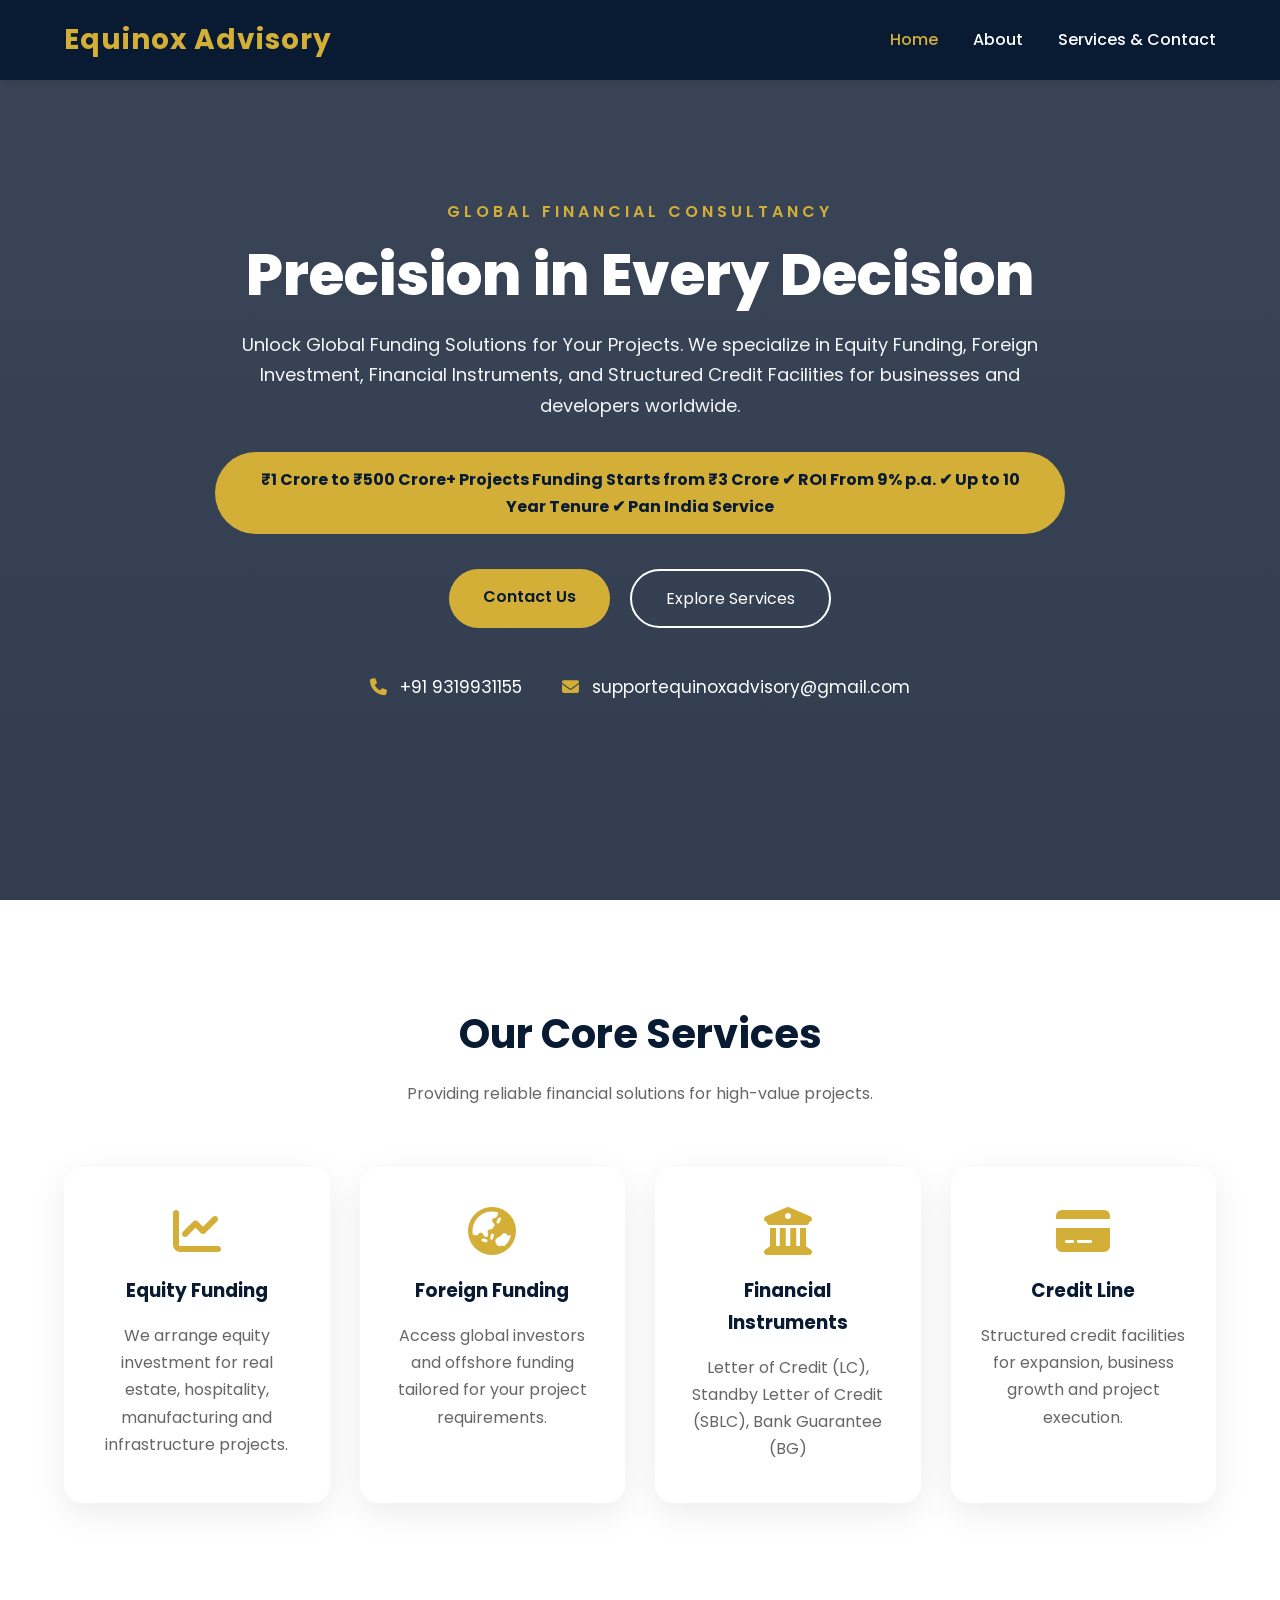
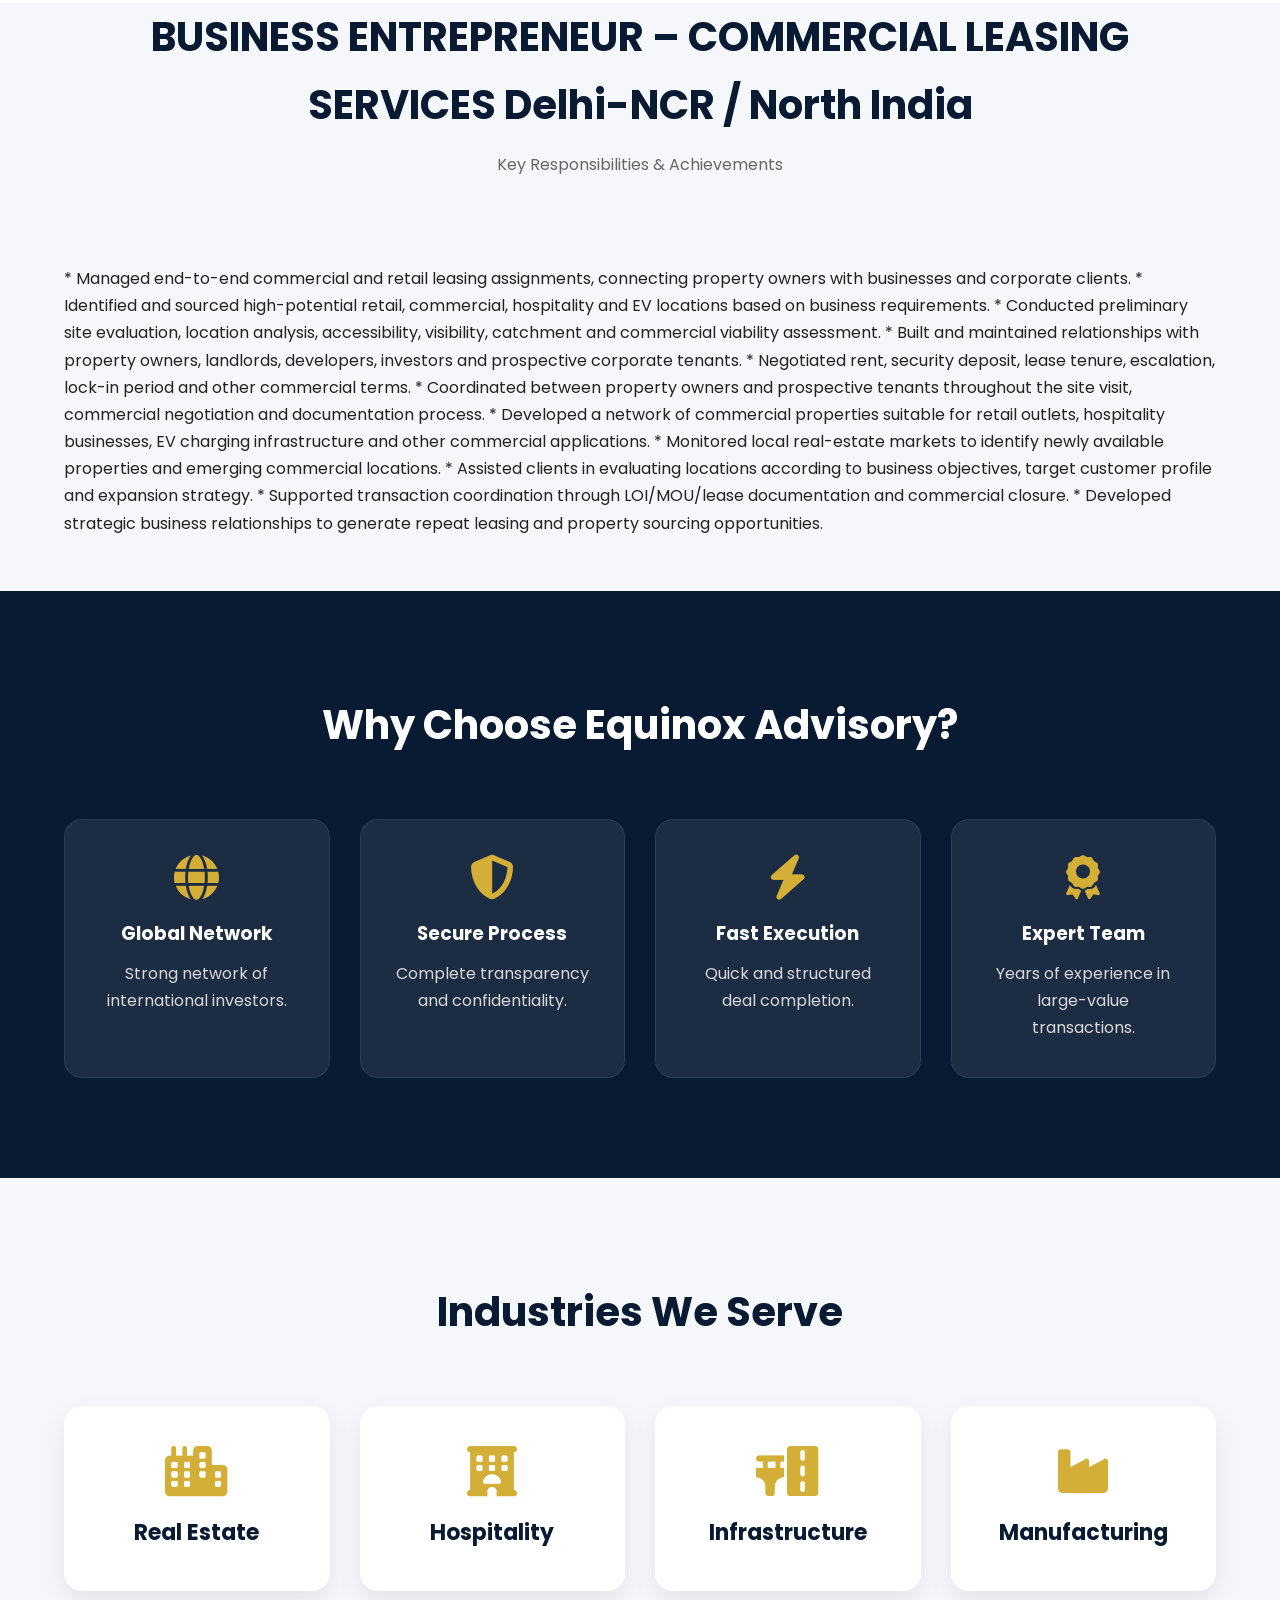
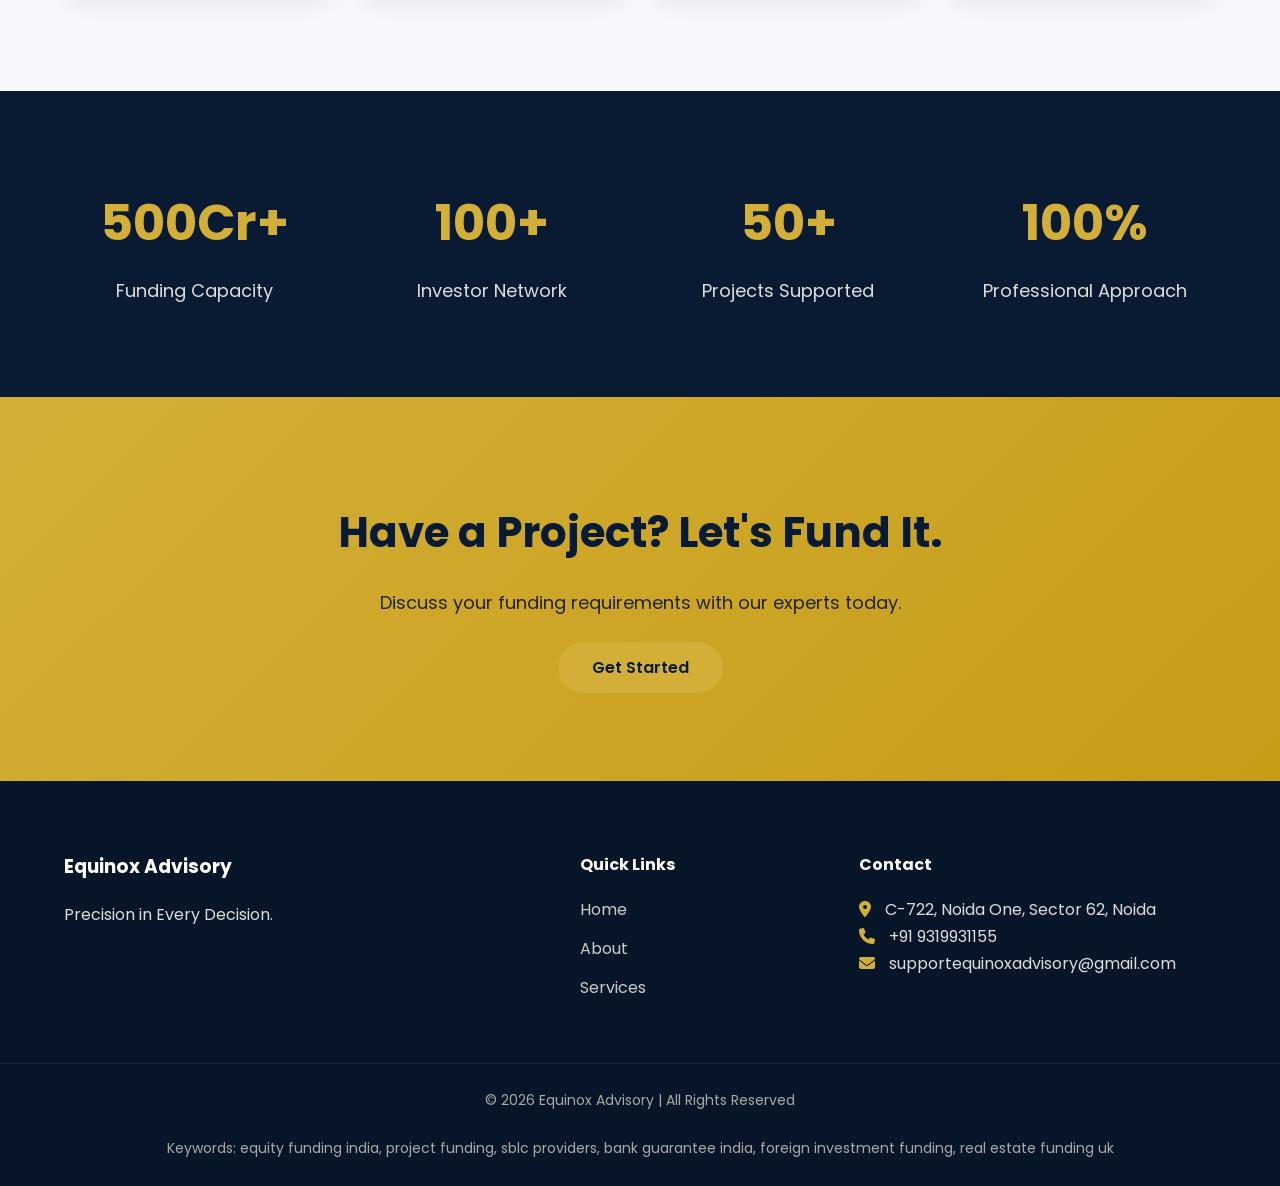
==== commit 8efe0d81: "Update index.html" ====
--- a/index.html
+++ b/index.html
@@ -245,7 +245,7 @@
 <div class="funding-grid">
 
 
-
+<br>
 
 
 <p>
@@ -265,6 +265,9 @@
 * Developed strategic business relationships to generate repeat leasing and property sourcing opportunities.
 </p>
 
+ <br> 
+ <br>
+
 
 </div>
 
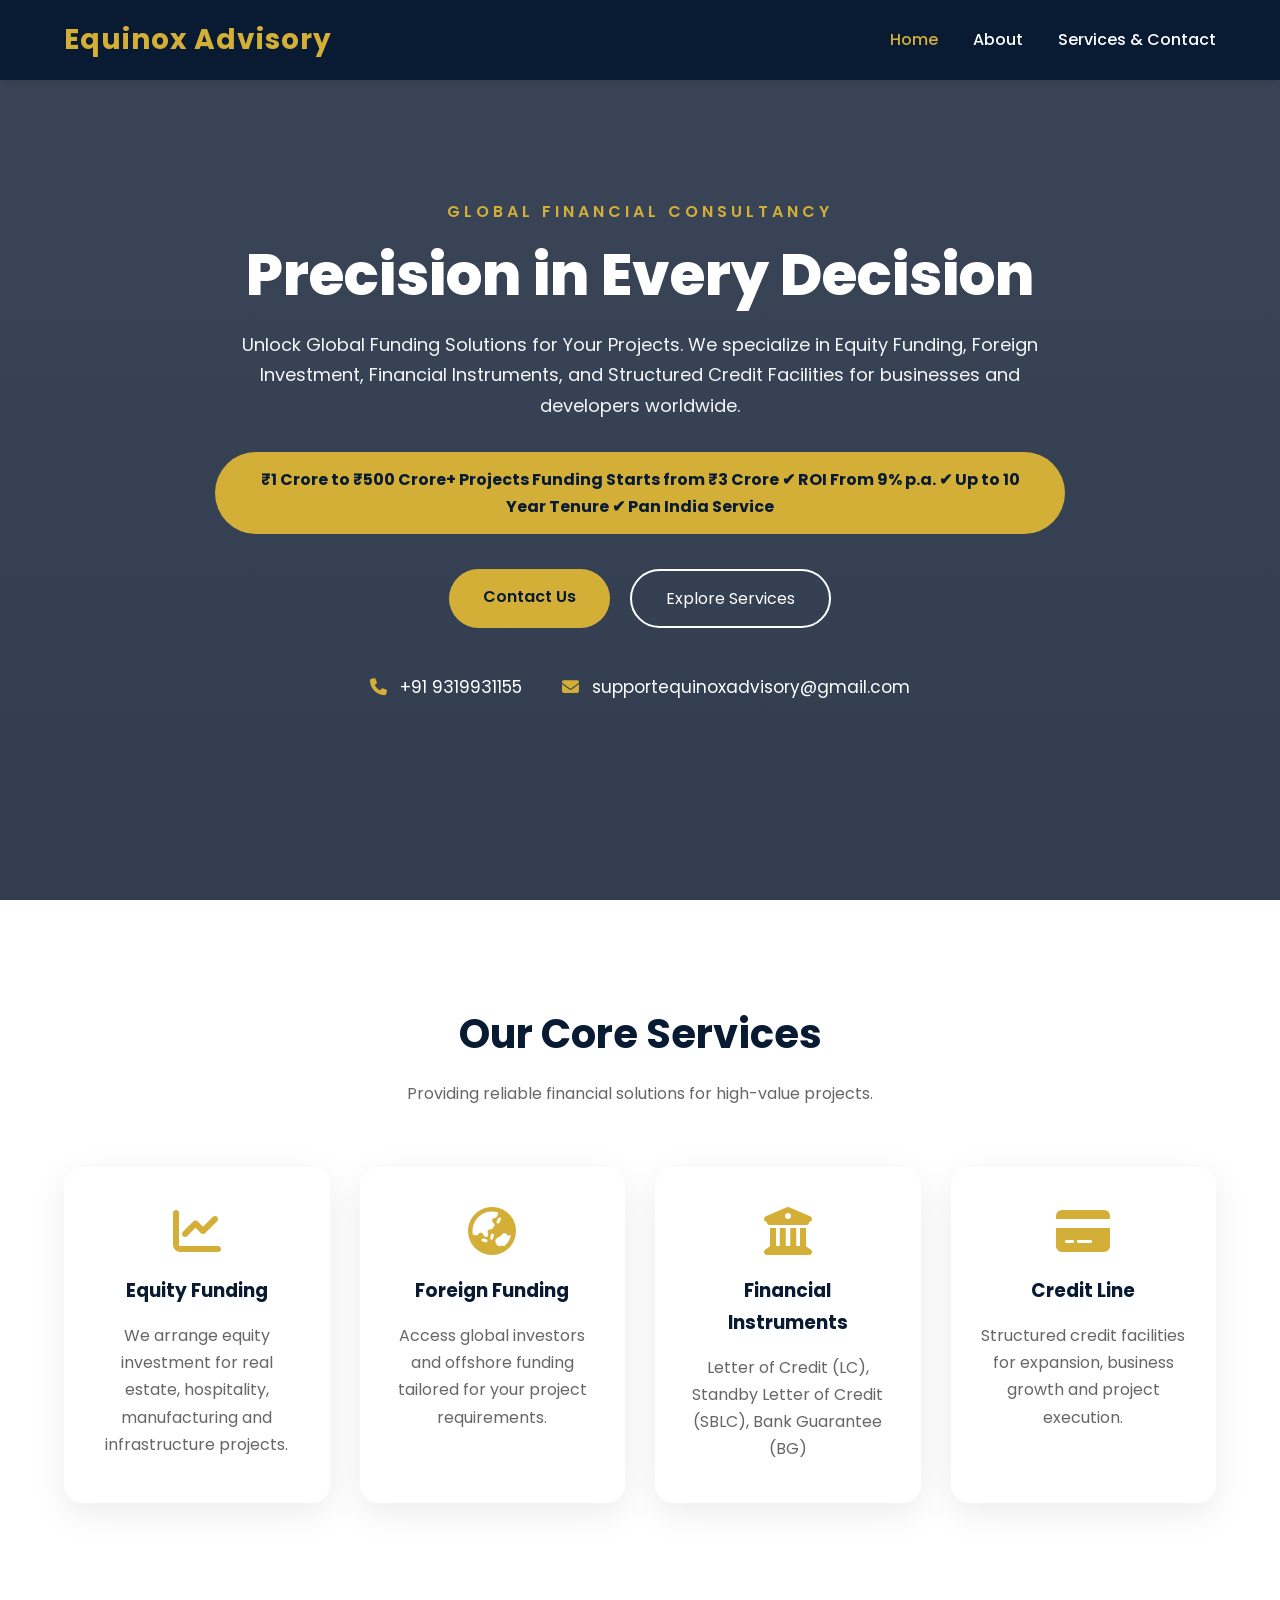
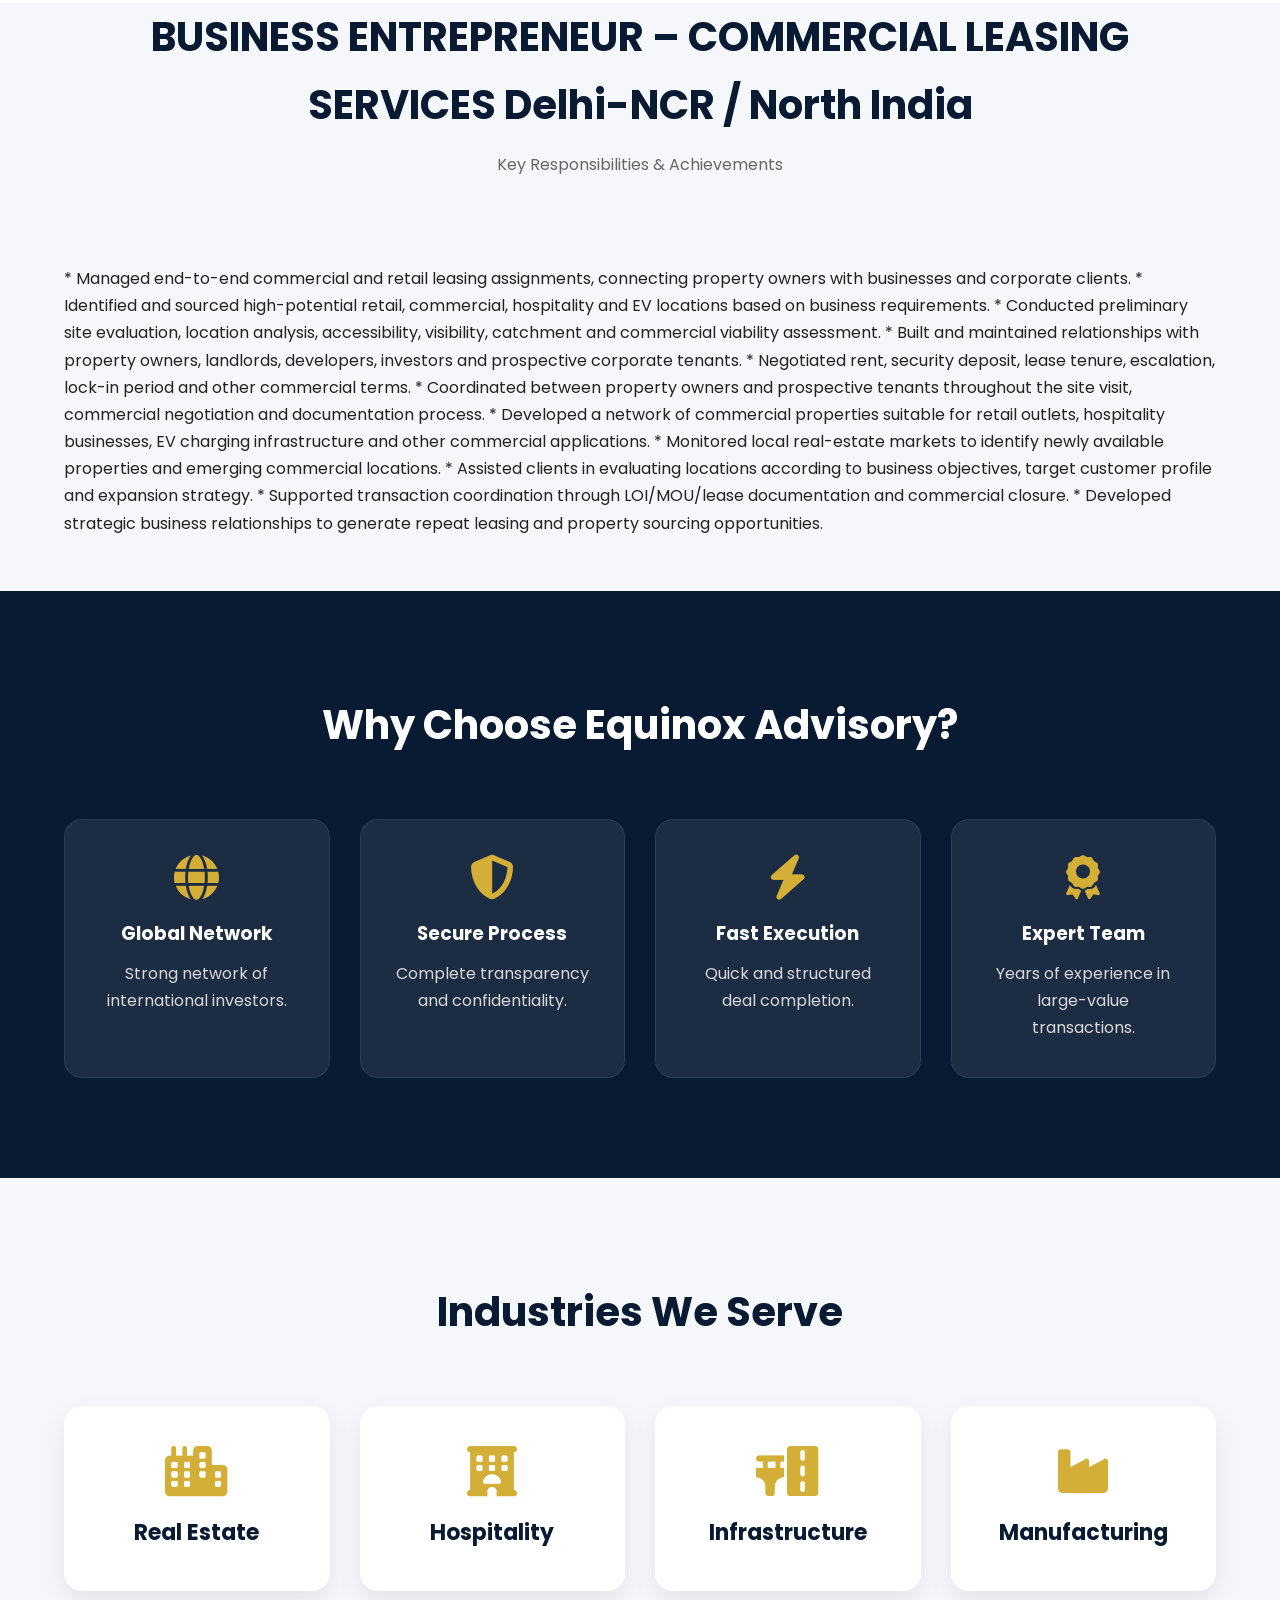
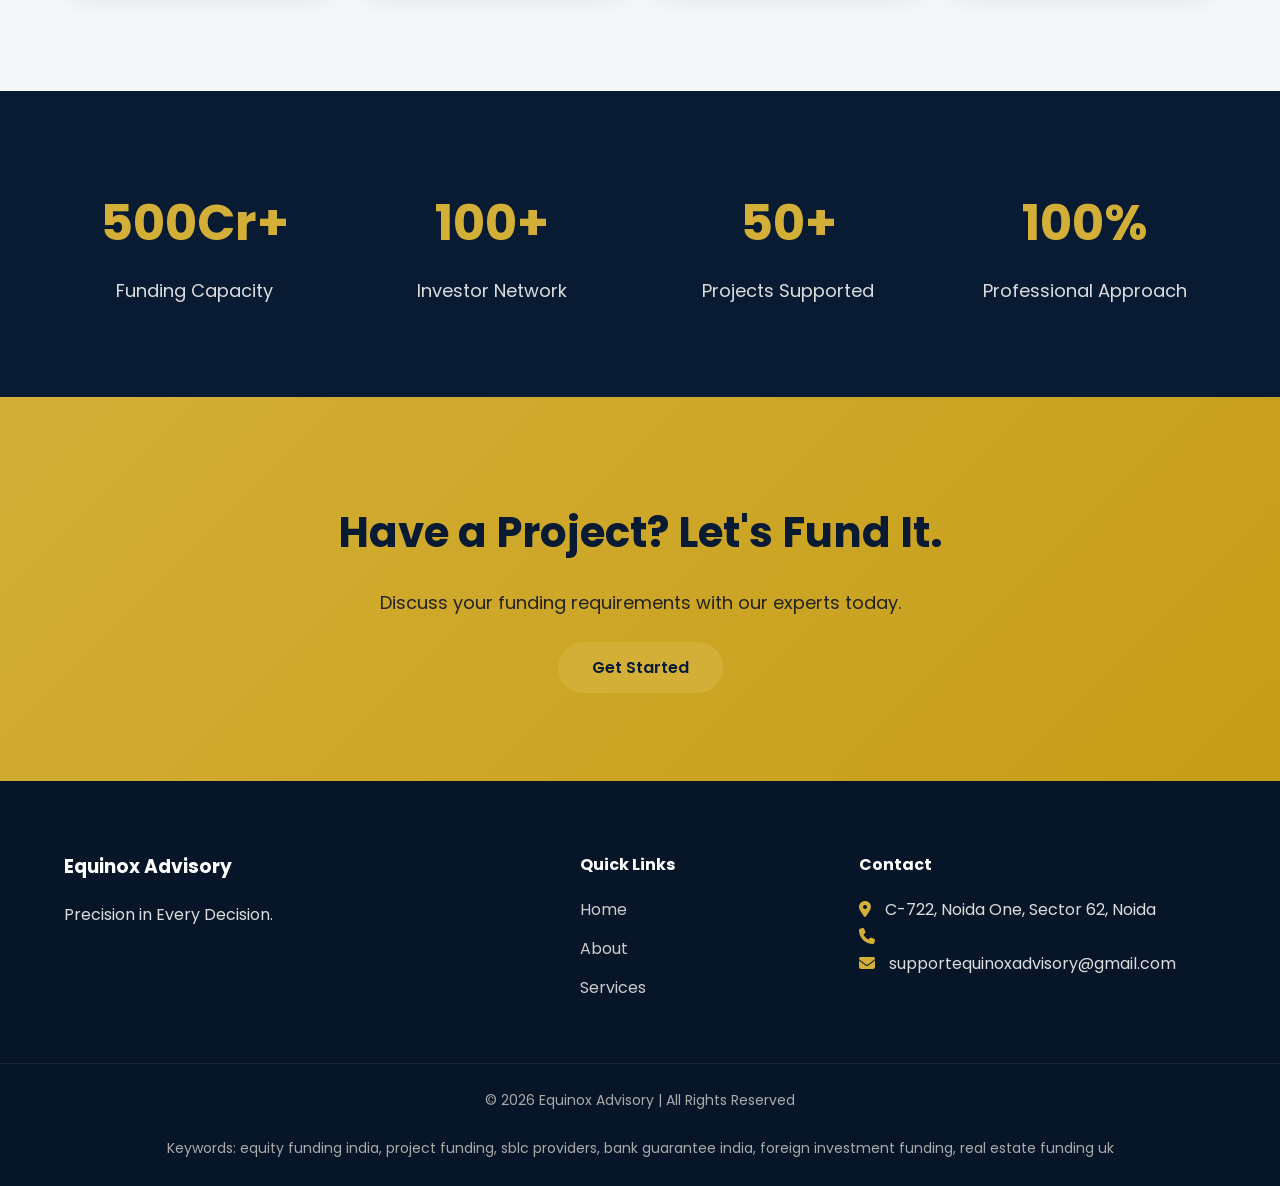
==== commit 76a13124: "Update index.html" ====
--- a/index.html
+++ b/index.html
@@ -530,8 +530,6 @@
 
 <i class="fa-solid fa-phone"></i>
 
-+91 9319931155
-
 </p>
 
 <p>
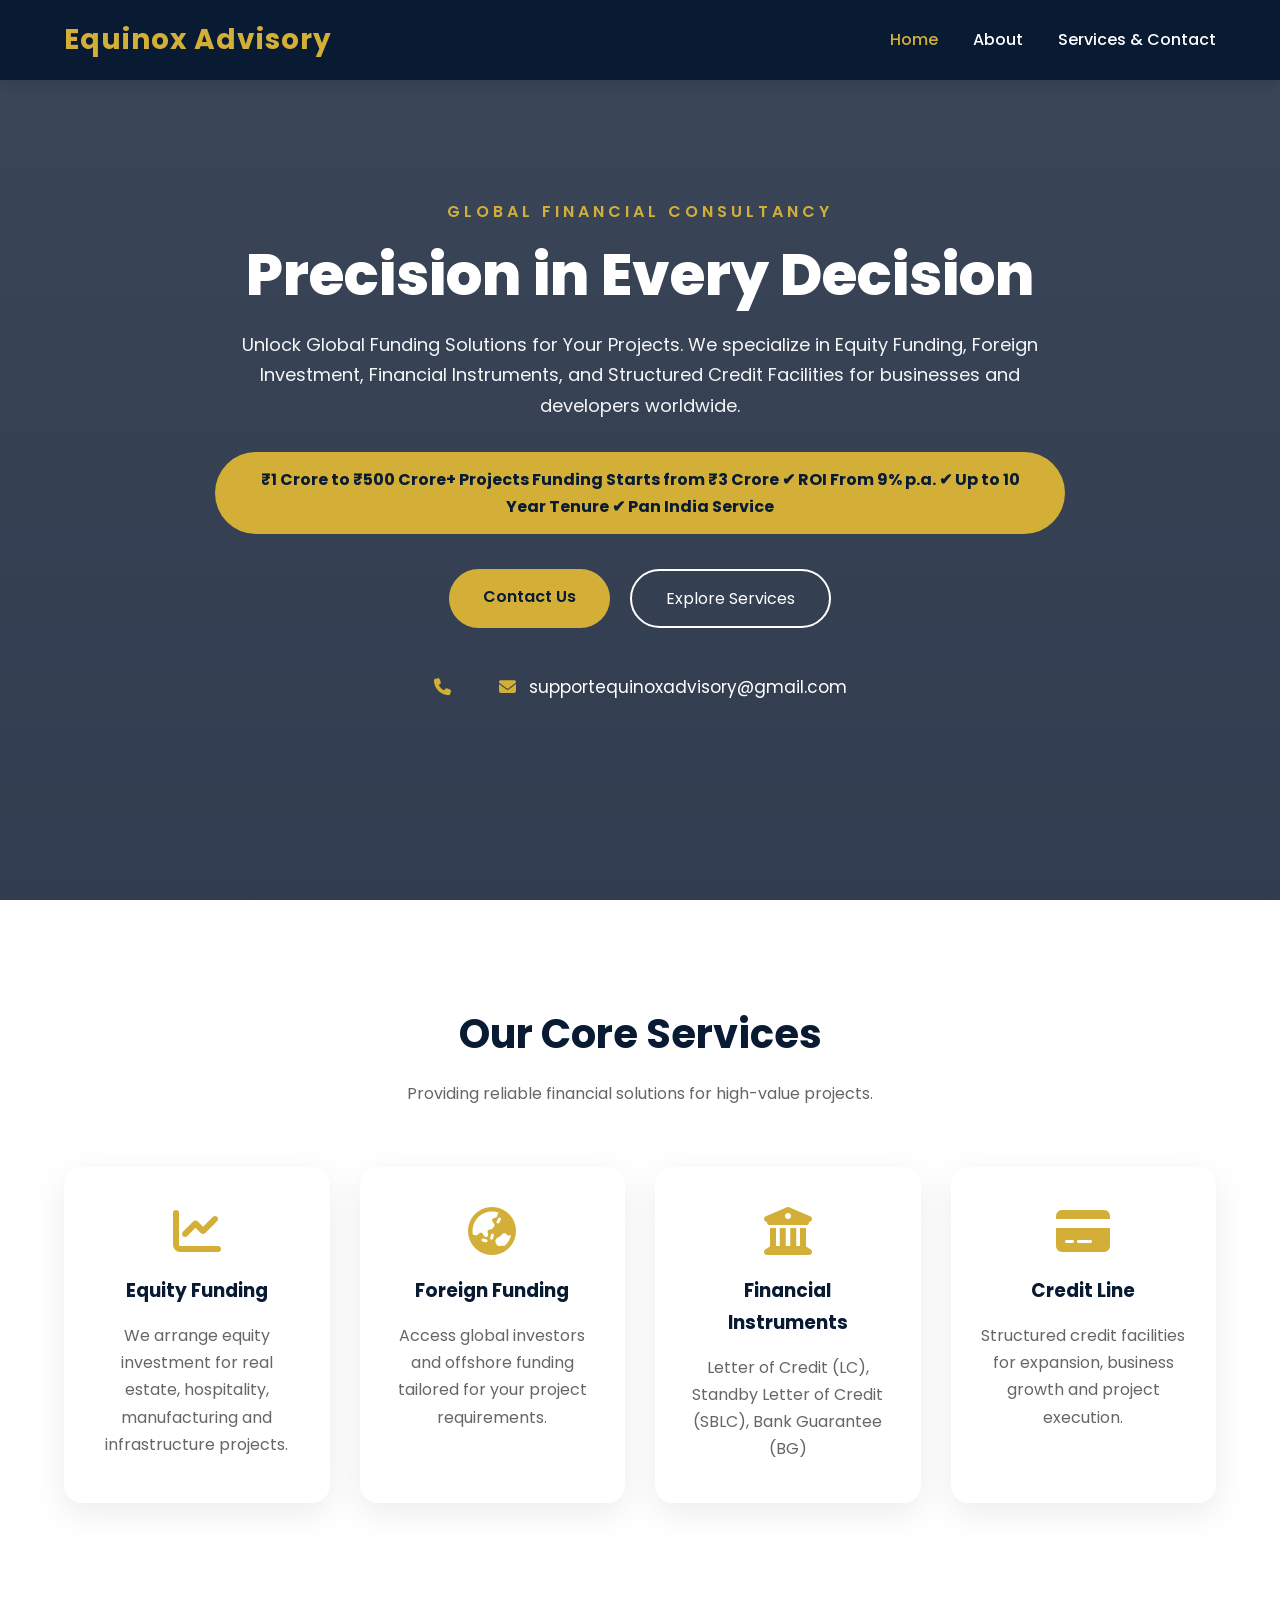
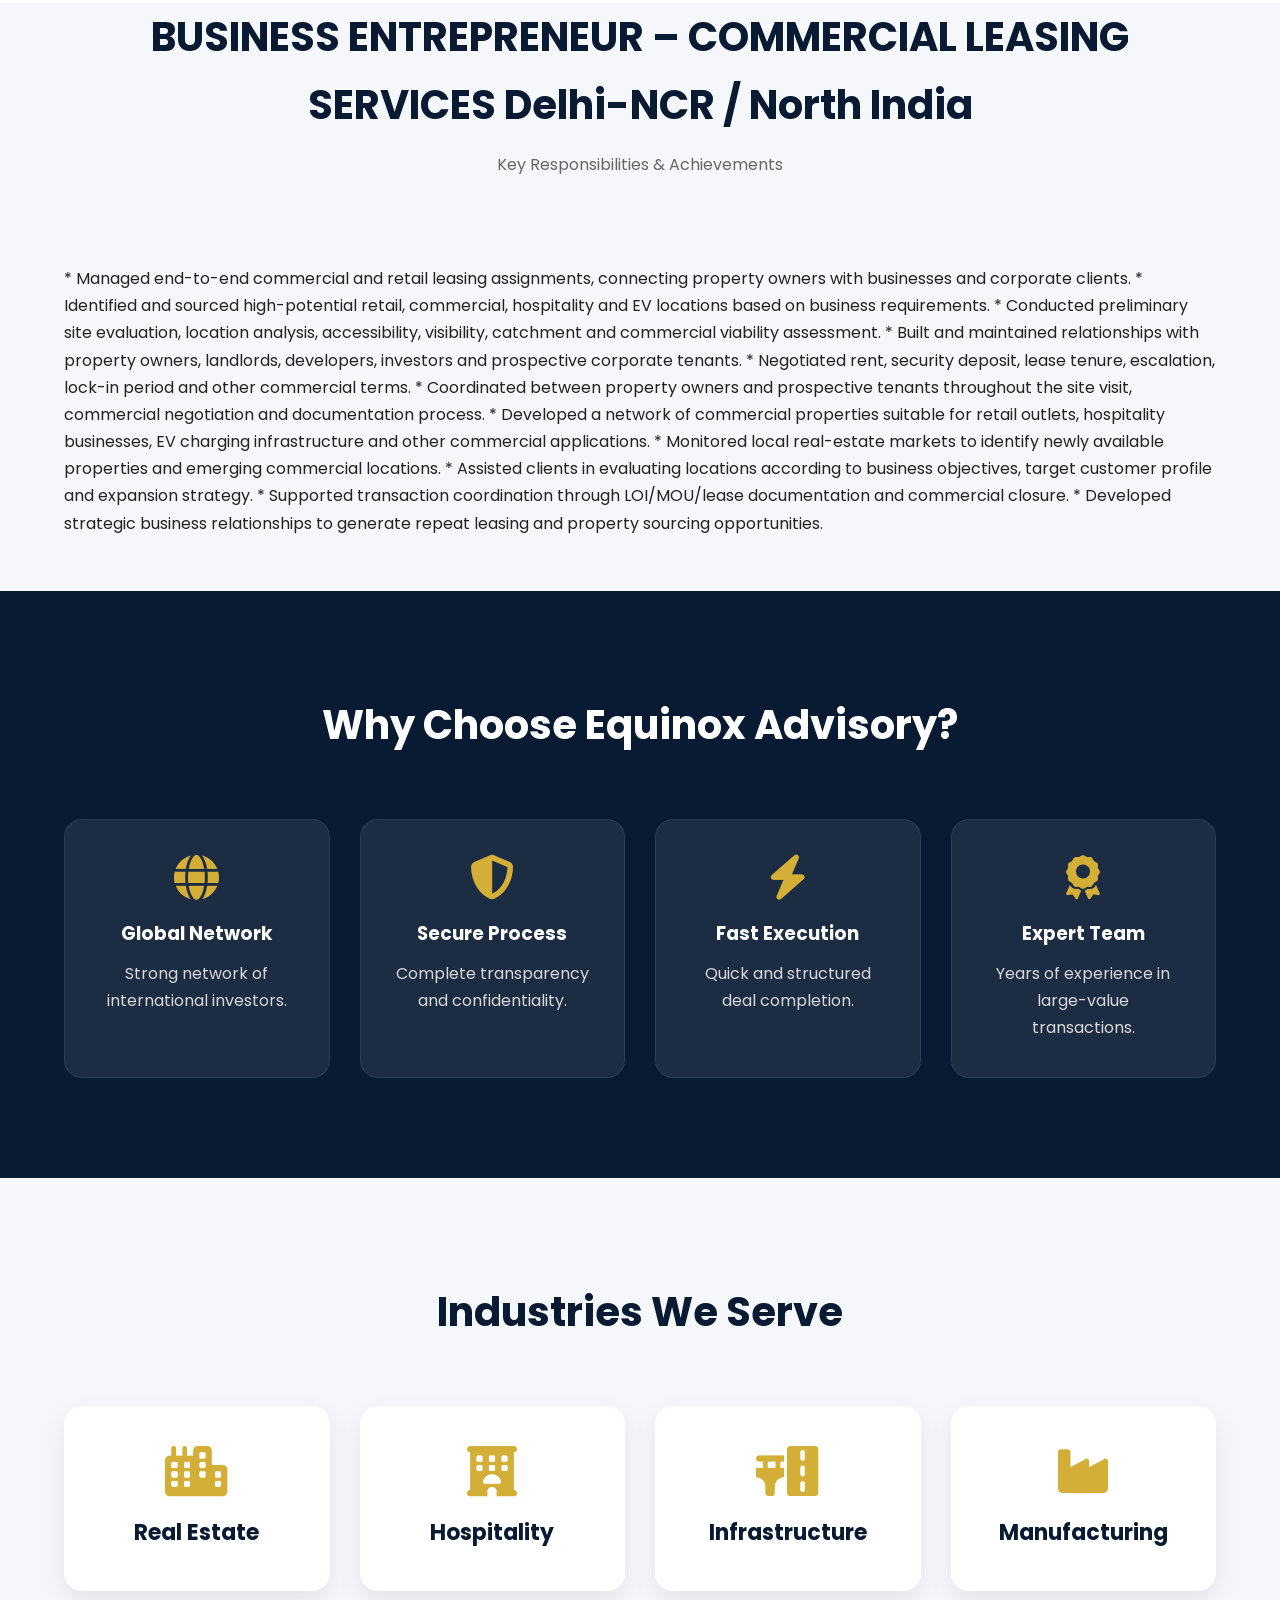
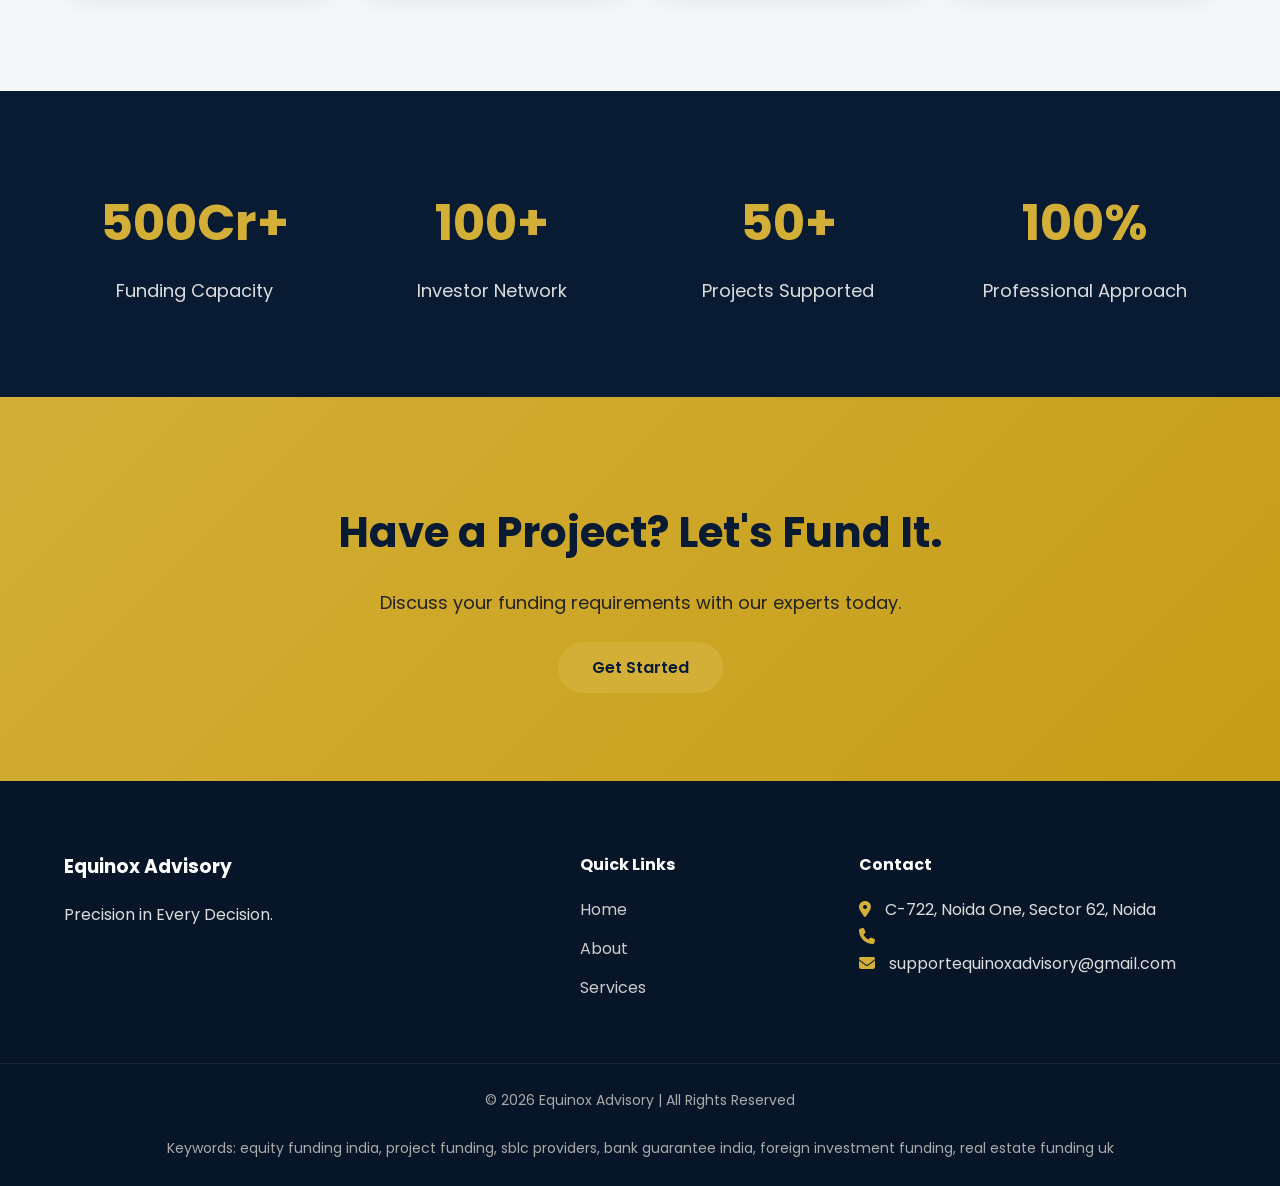
==== commit 293ac795: "Update index.html" ====
--- a/index.html
+++ b/index.html
@@ -116,8 +116,6 @@
 <div>
 
 <i class="fa-solid fa-phone"></i>
-
-+91 9319931155
 
 </div>
 
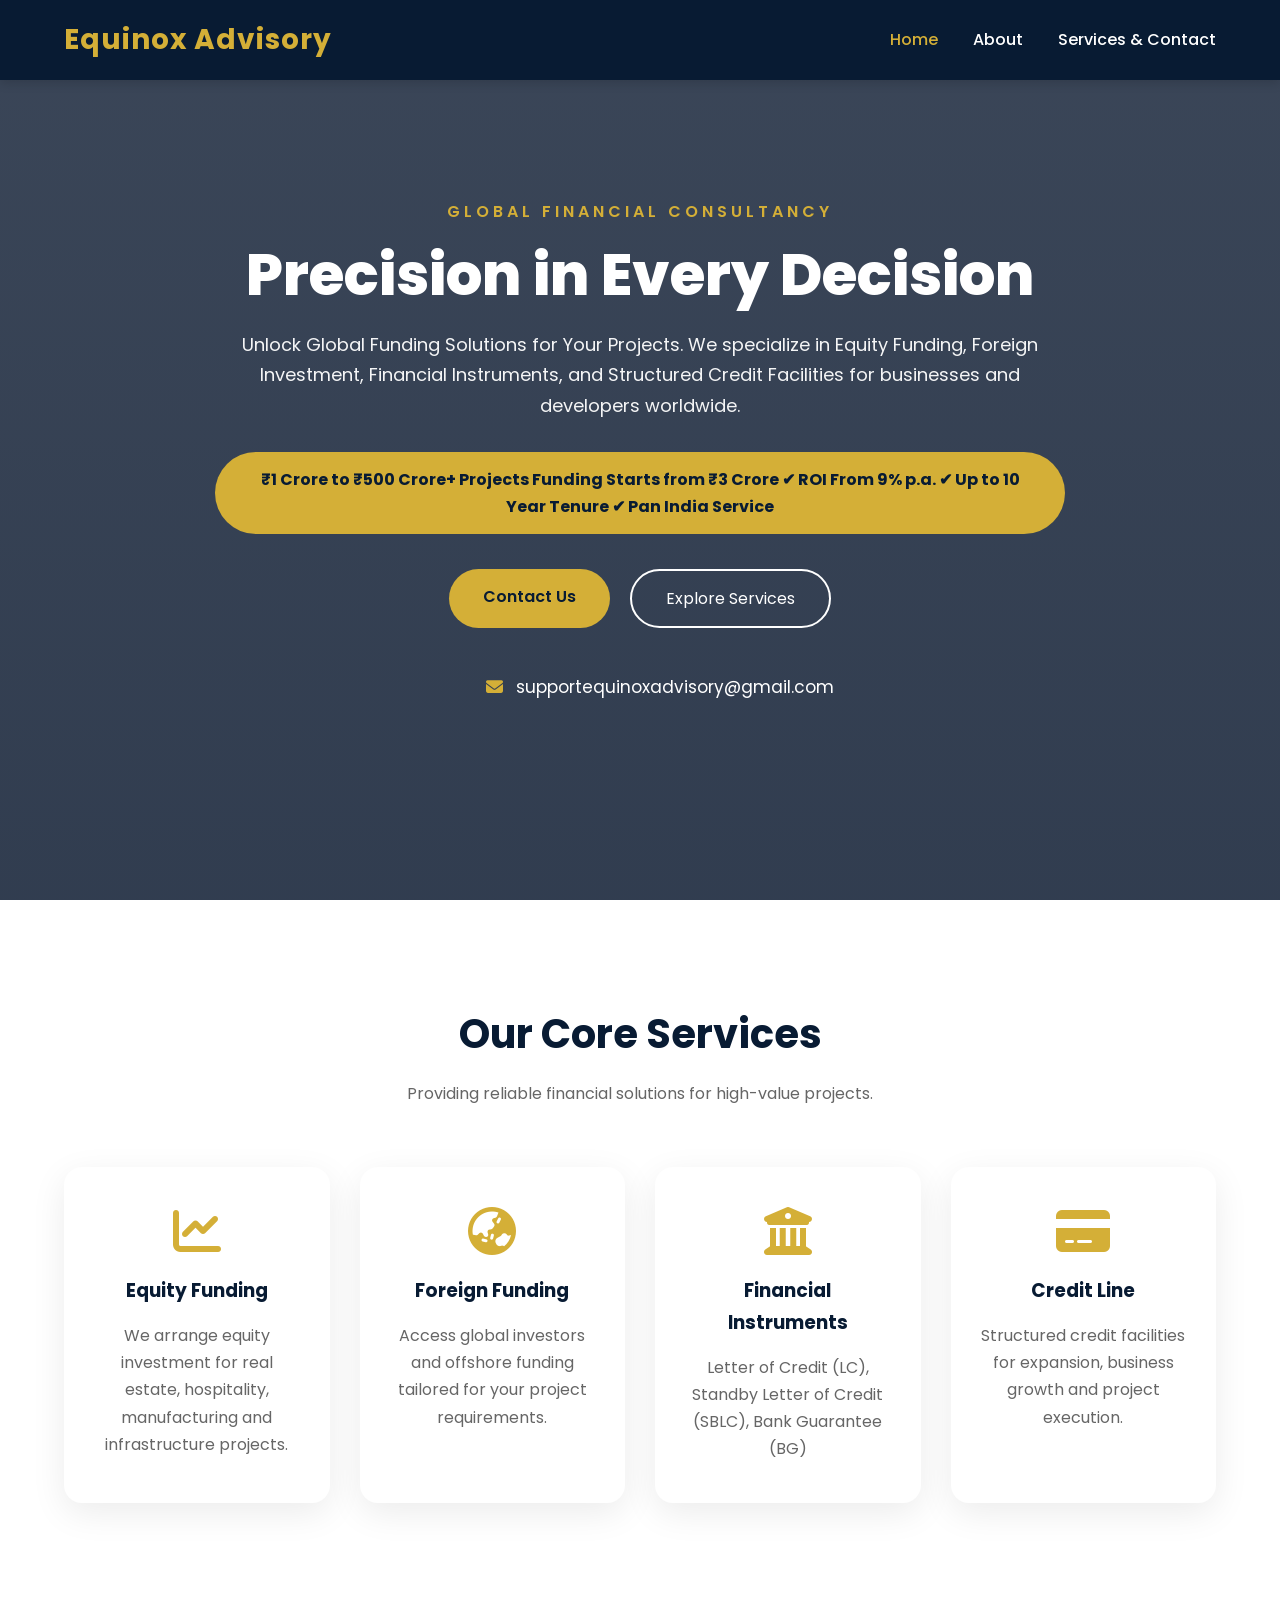
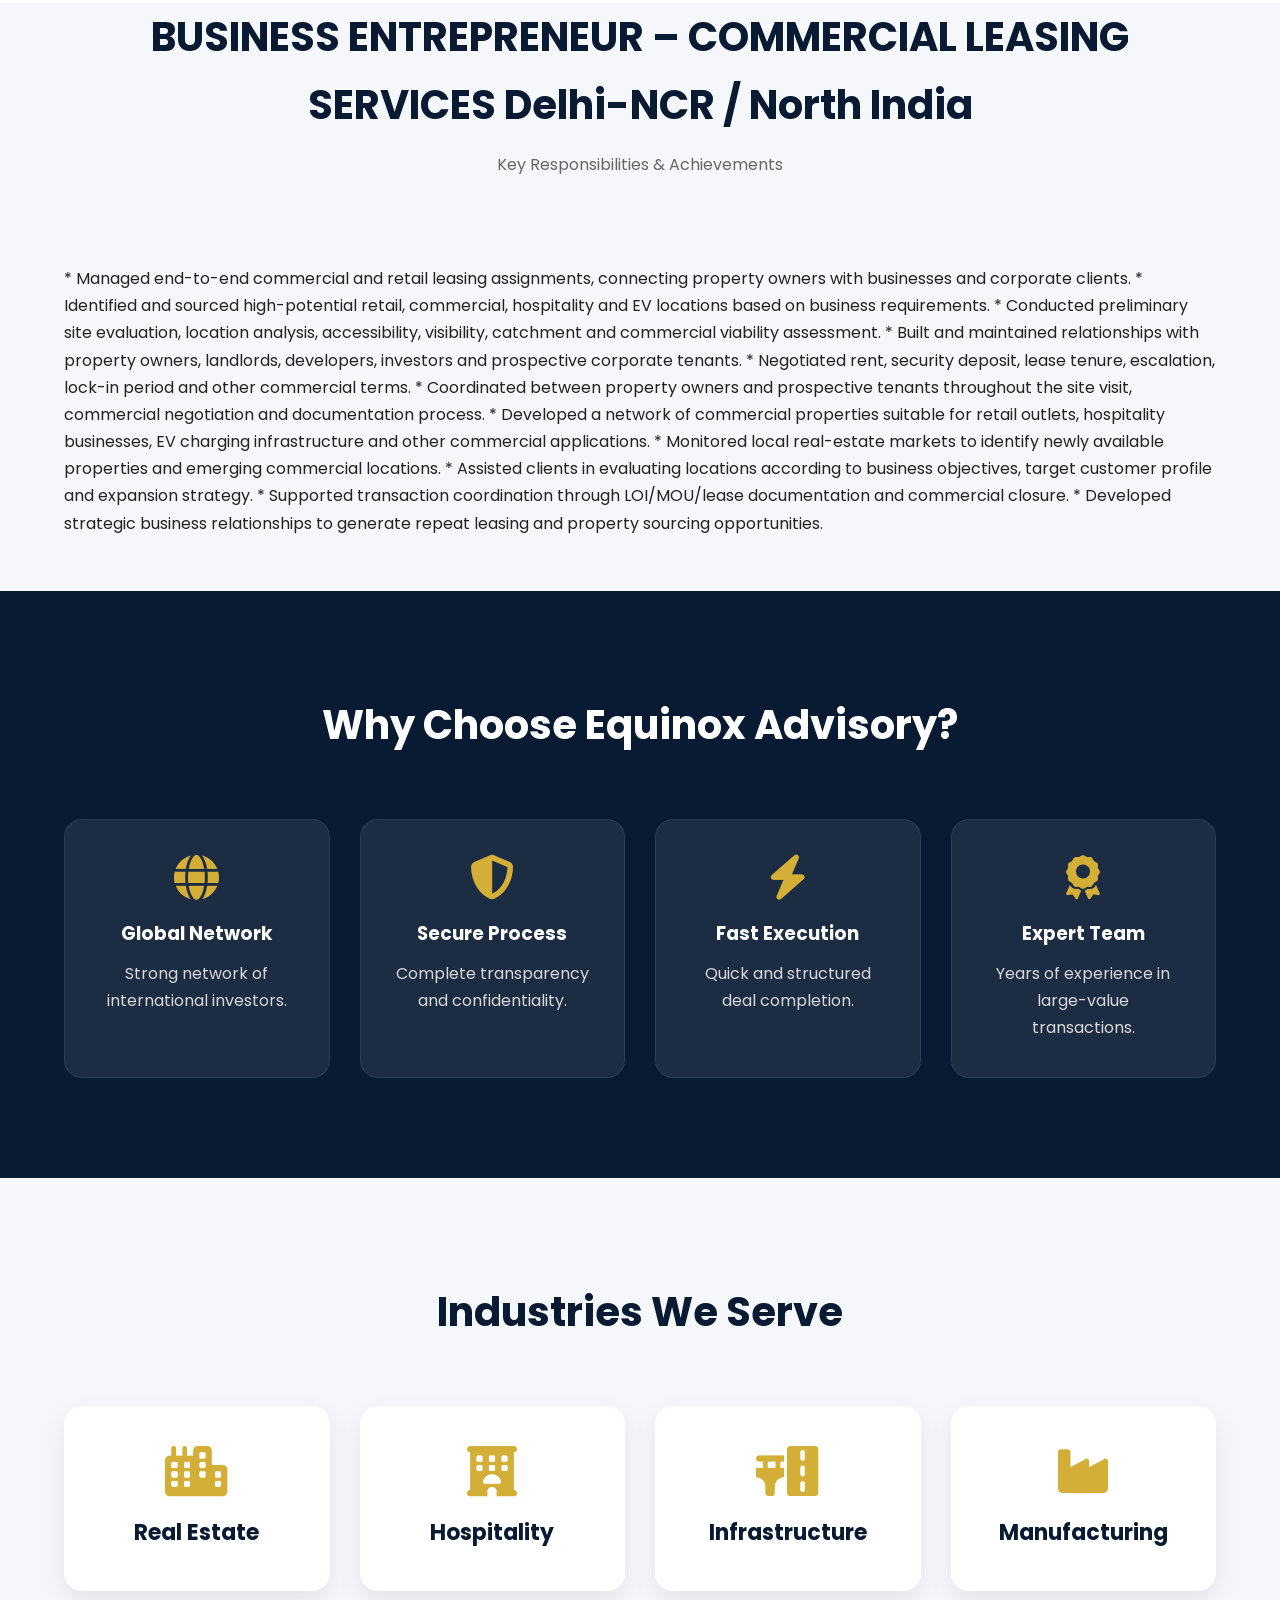
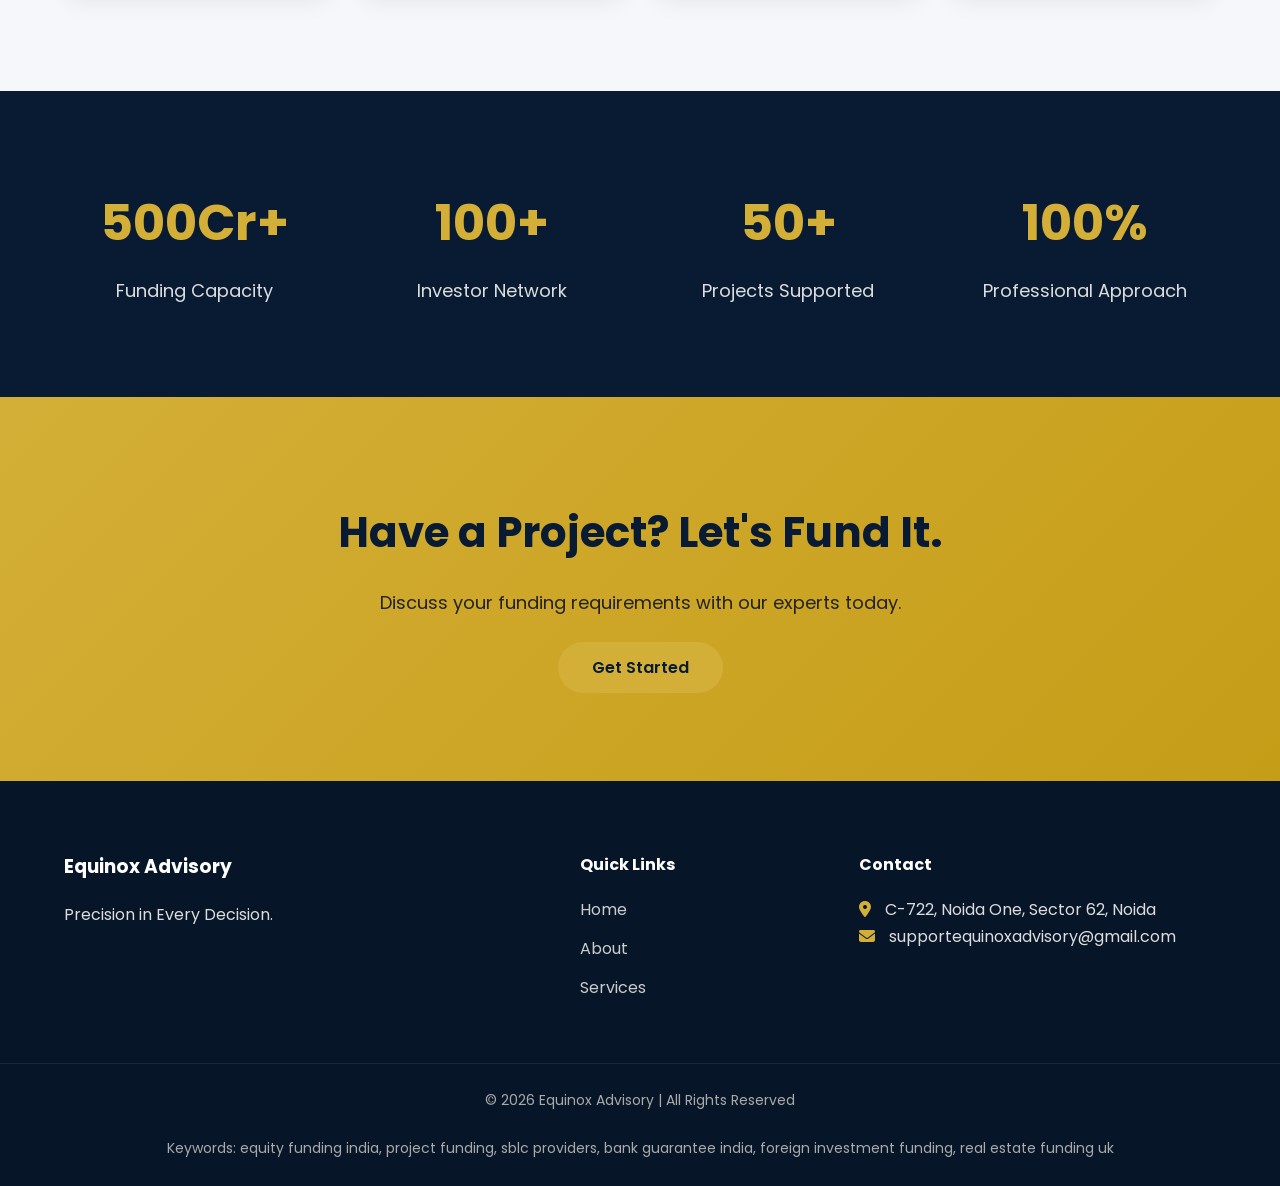
==== commit 8d4fe64b: "Update index.html" ====
--- a/index.html
+++ b/index.html
@@ -115,7 +115,6 @@
 
 <div>
 
-<i class="fa-solid fa-phone"></i>
 
 </div>
 
@@ -526,7 +525,6 @@
 
 <p>
 
-<i class="fa-solid fa-phone"></i>
 
 </p>
 
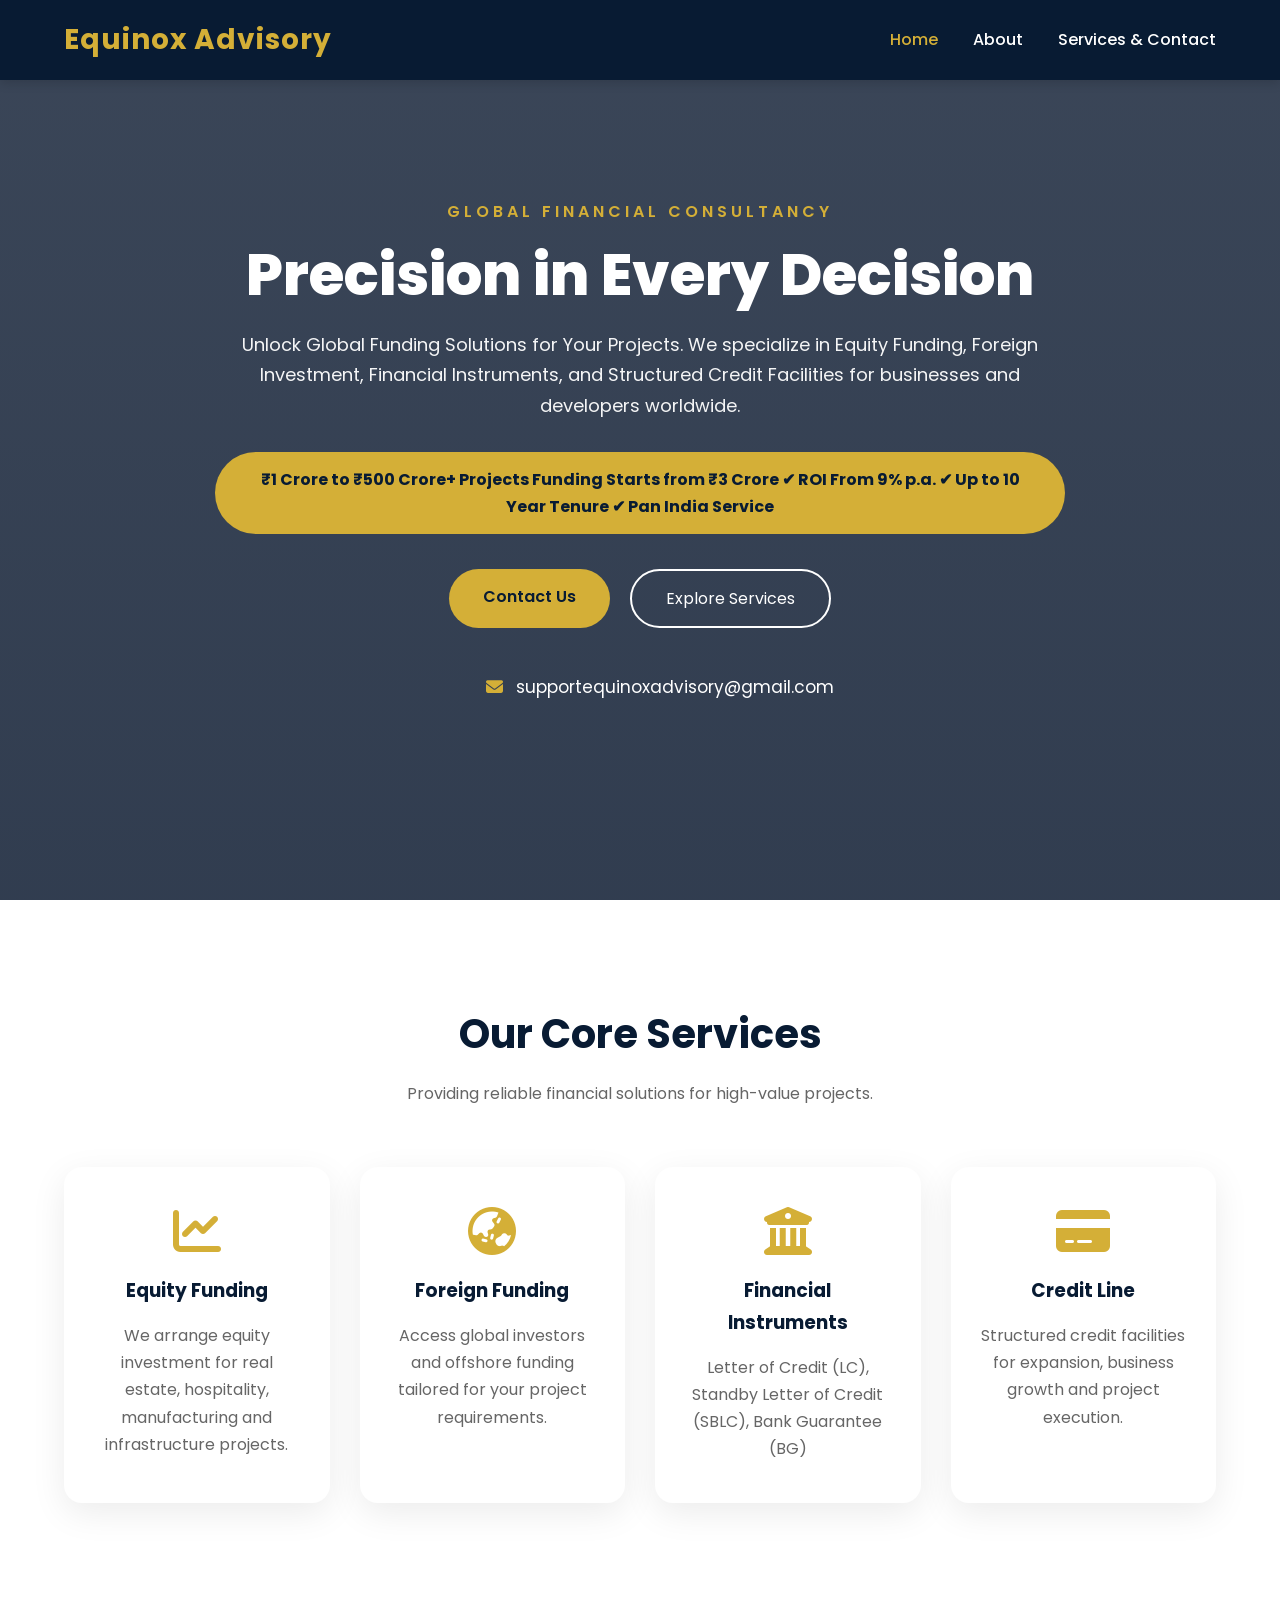
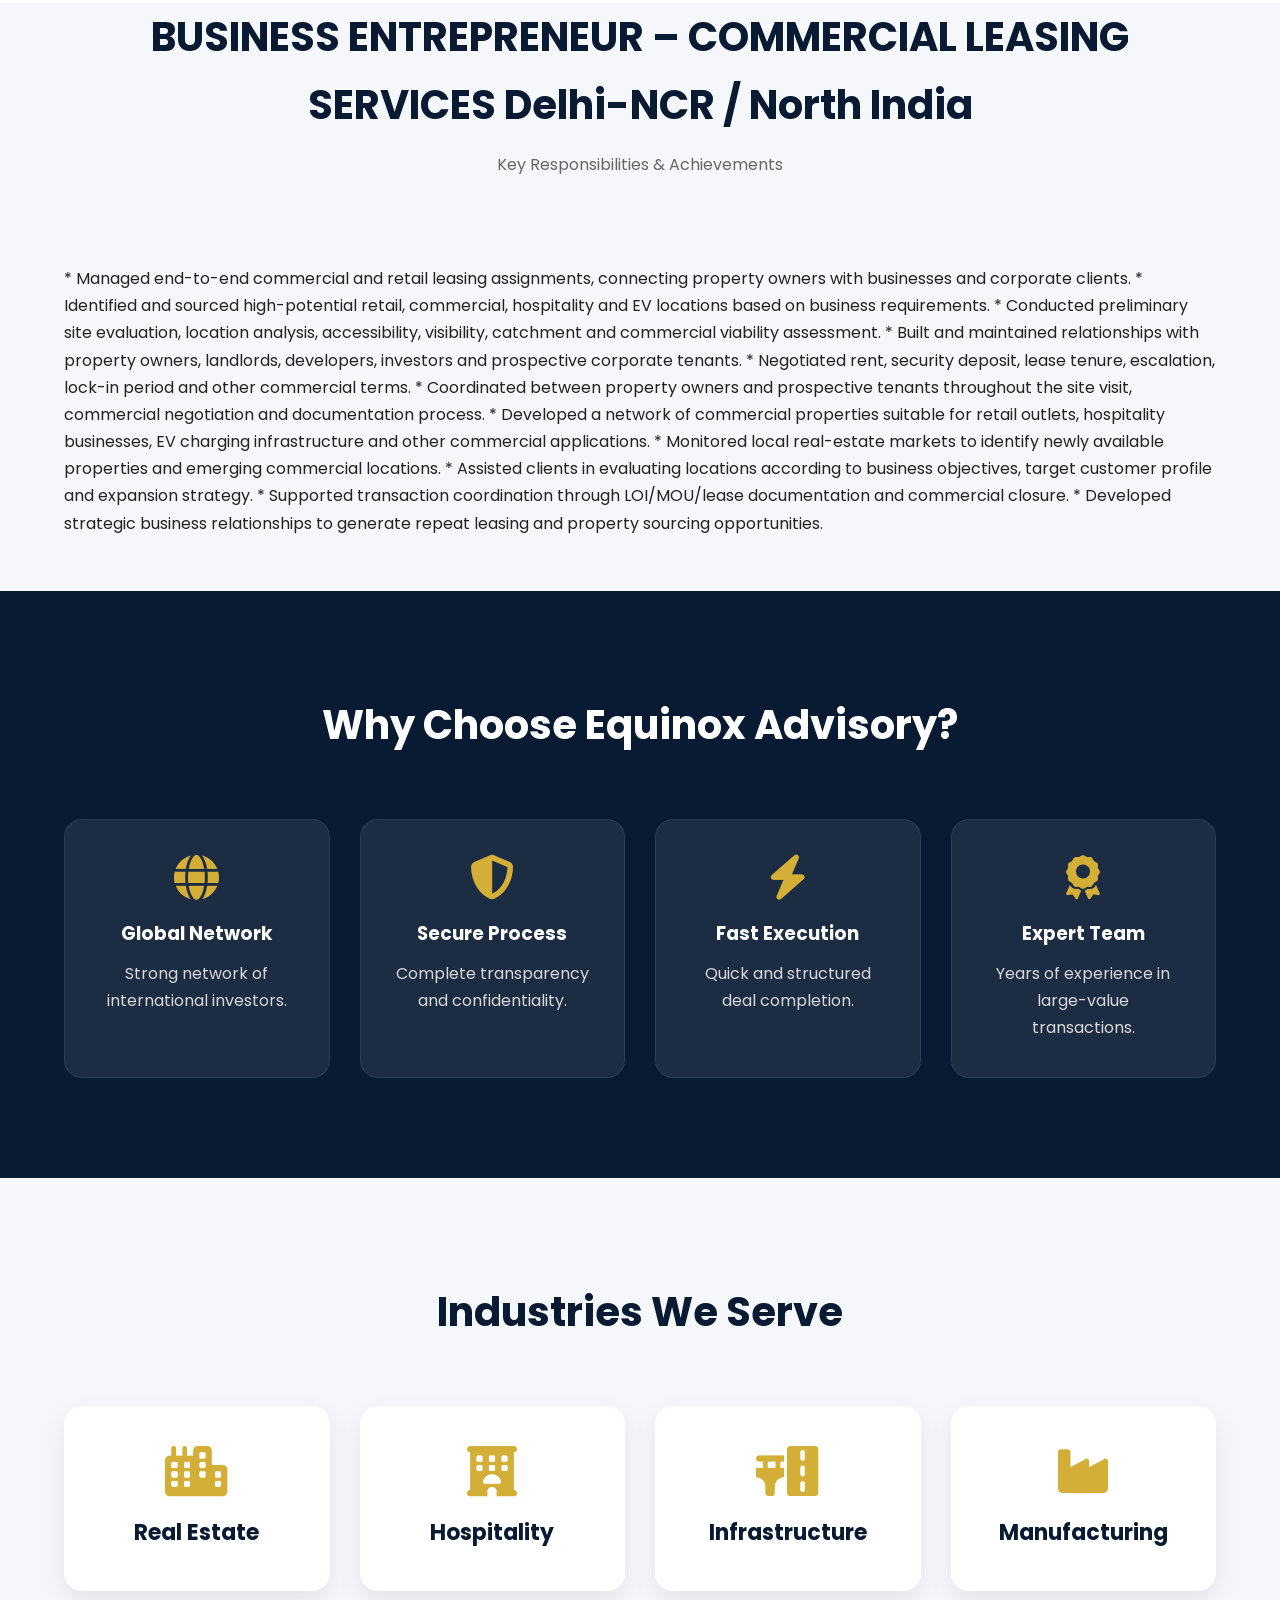
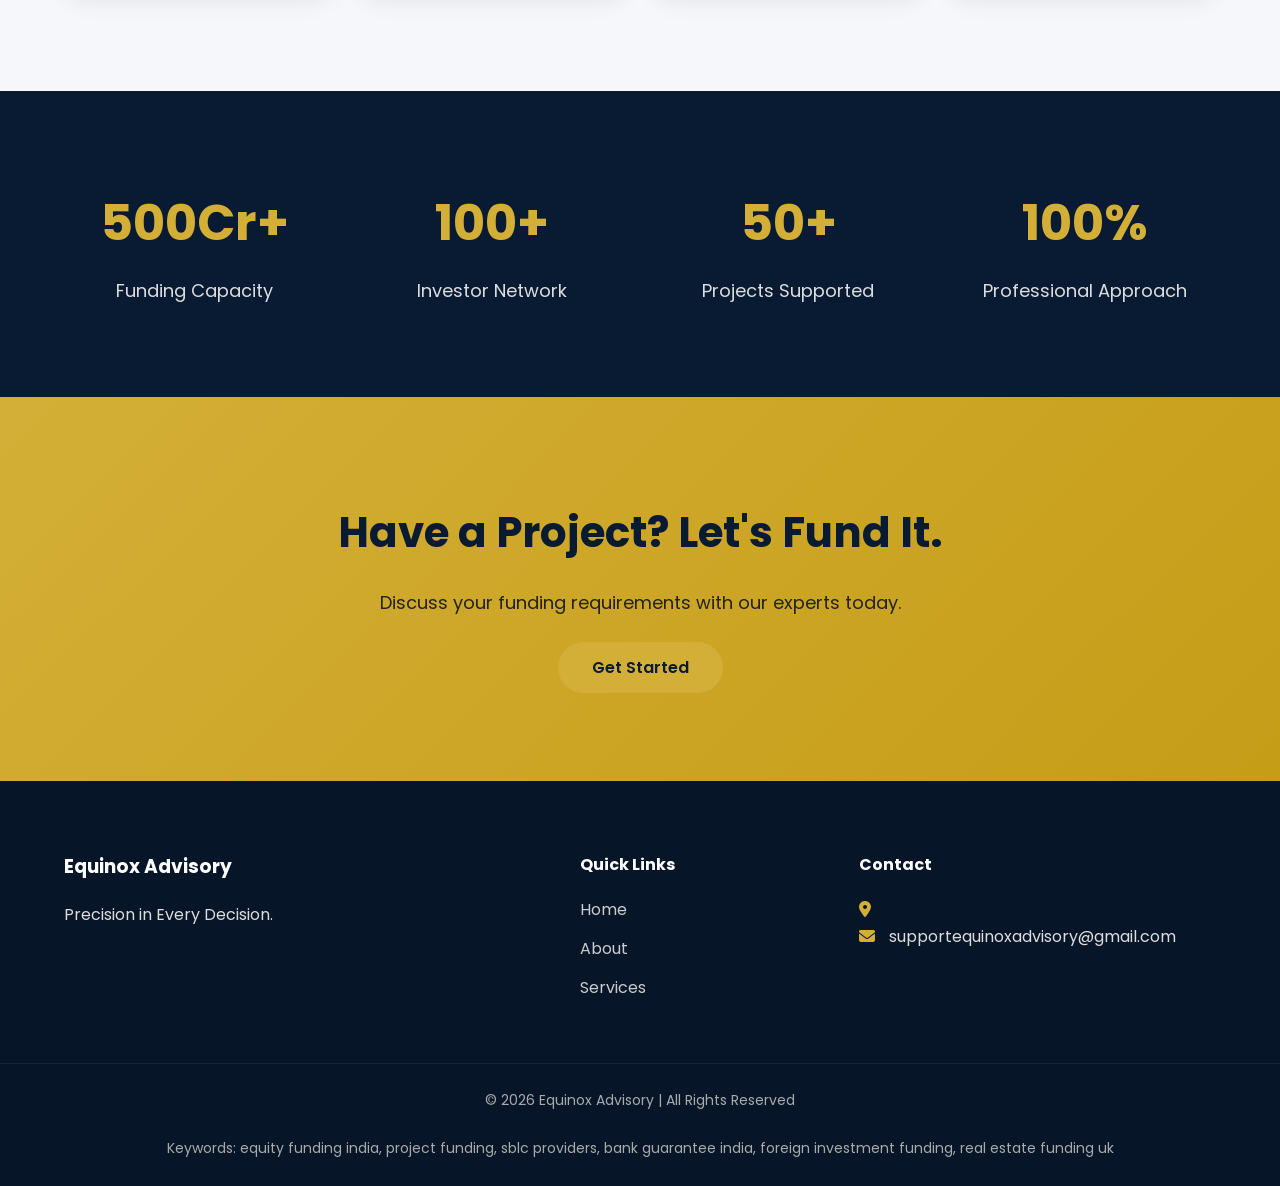
==== commit 8a816fa6: "Update index.html" ====
--- a/index.html
+++ b/index.html
@@ -515,12 +515,6 @@
 
 <i class="fa-solid fa-location-dot"></i>
 
-C-722, Noida One,
-
-Sector 62,
-
-Noida
-
 </p>
 
 <p>
